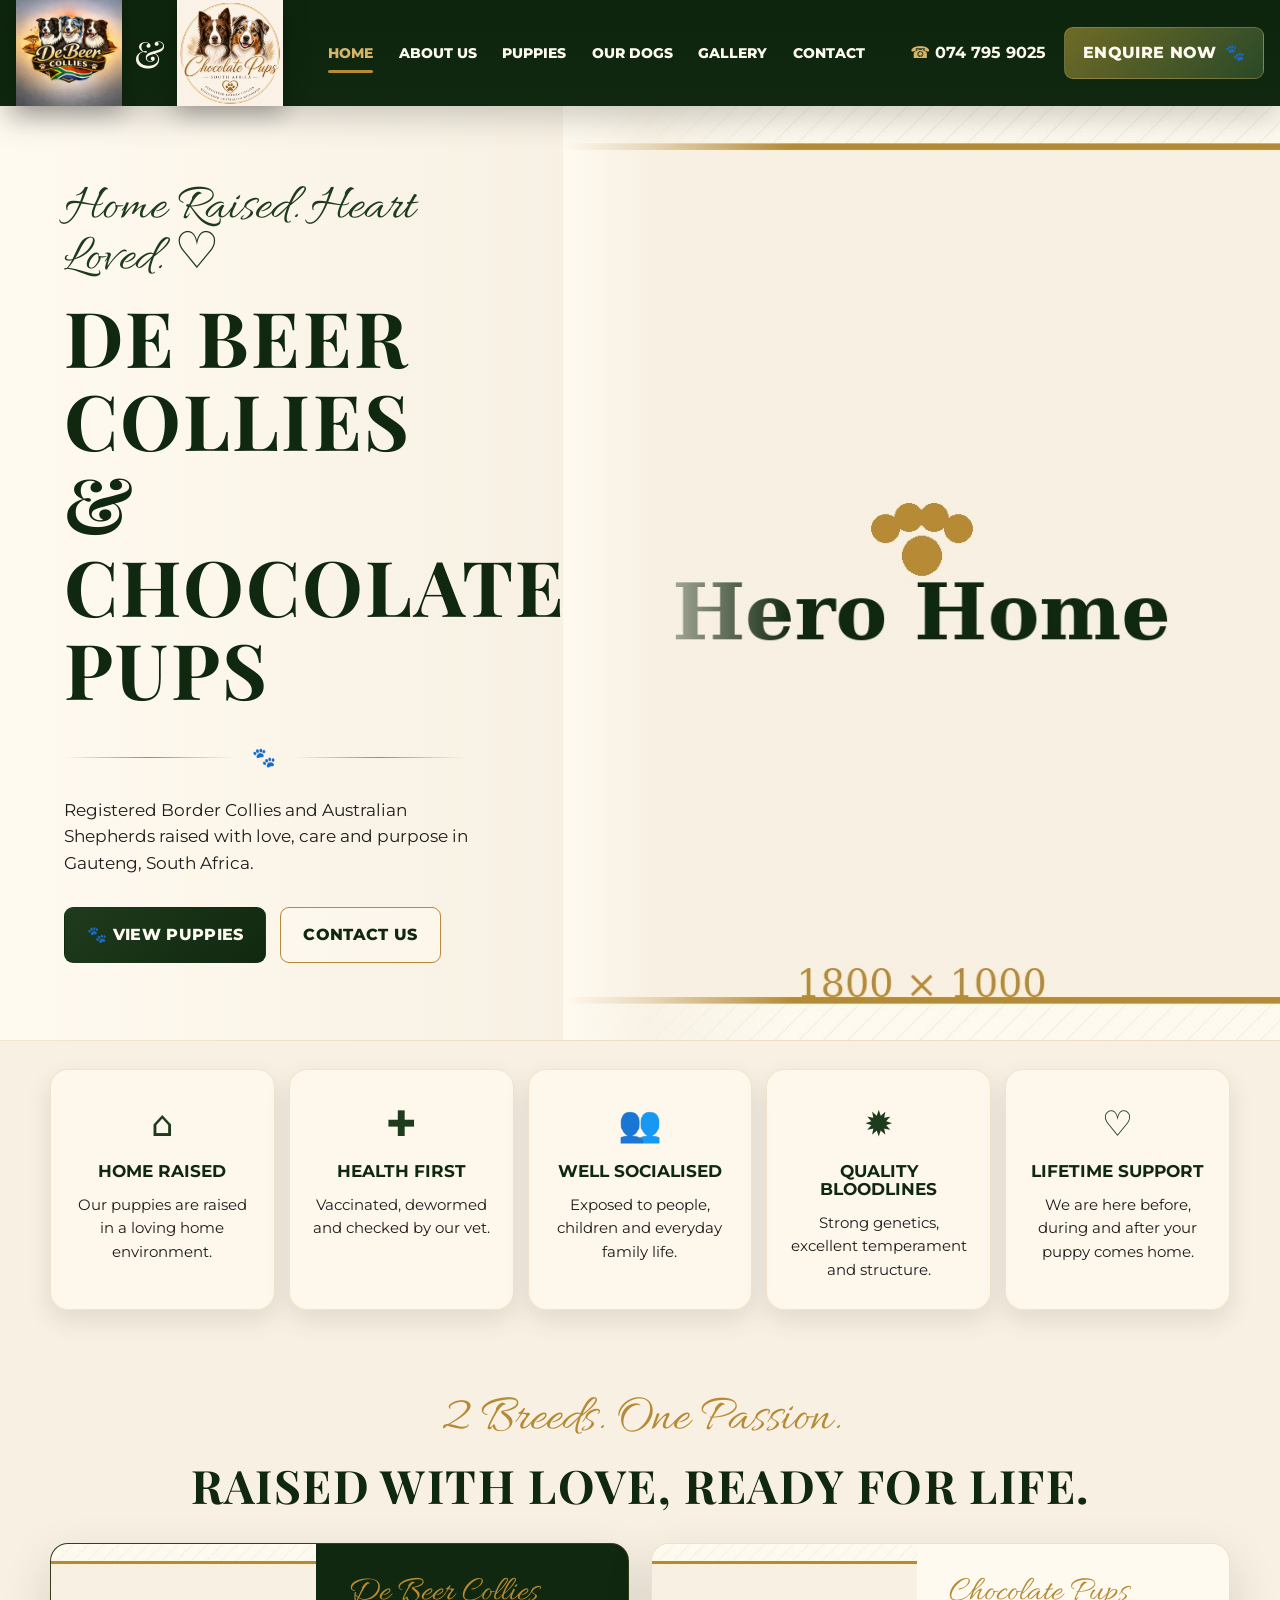
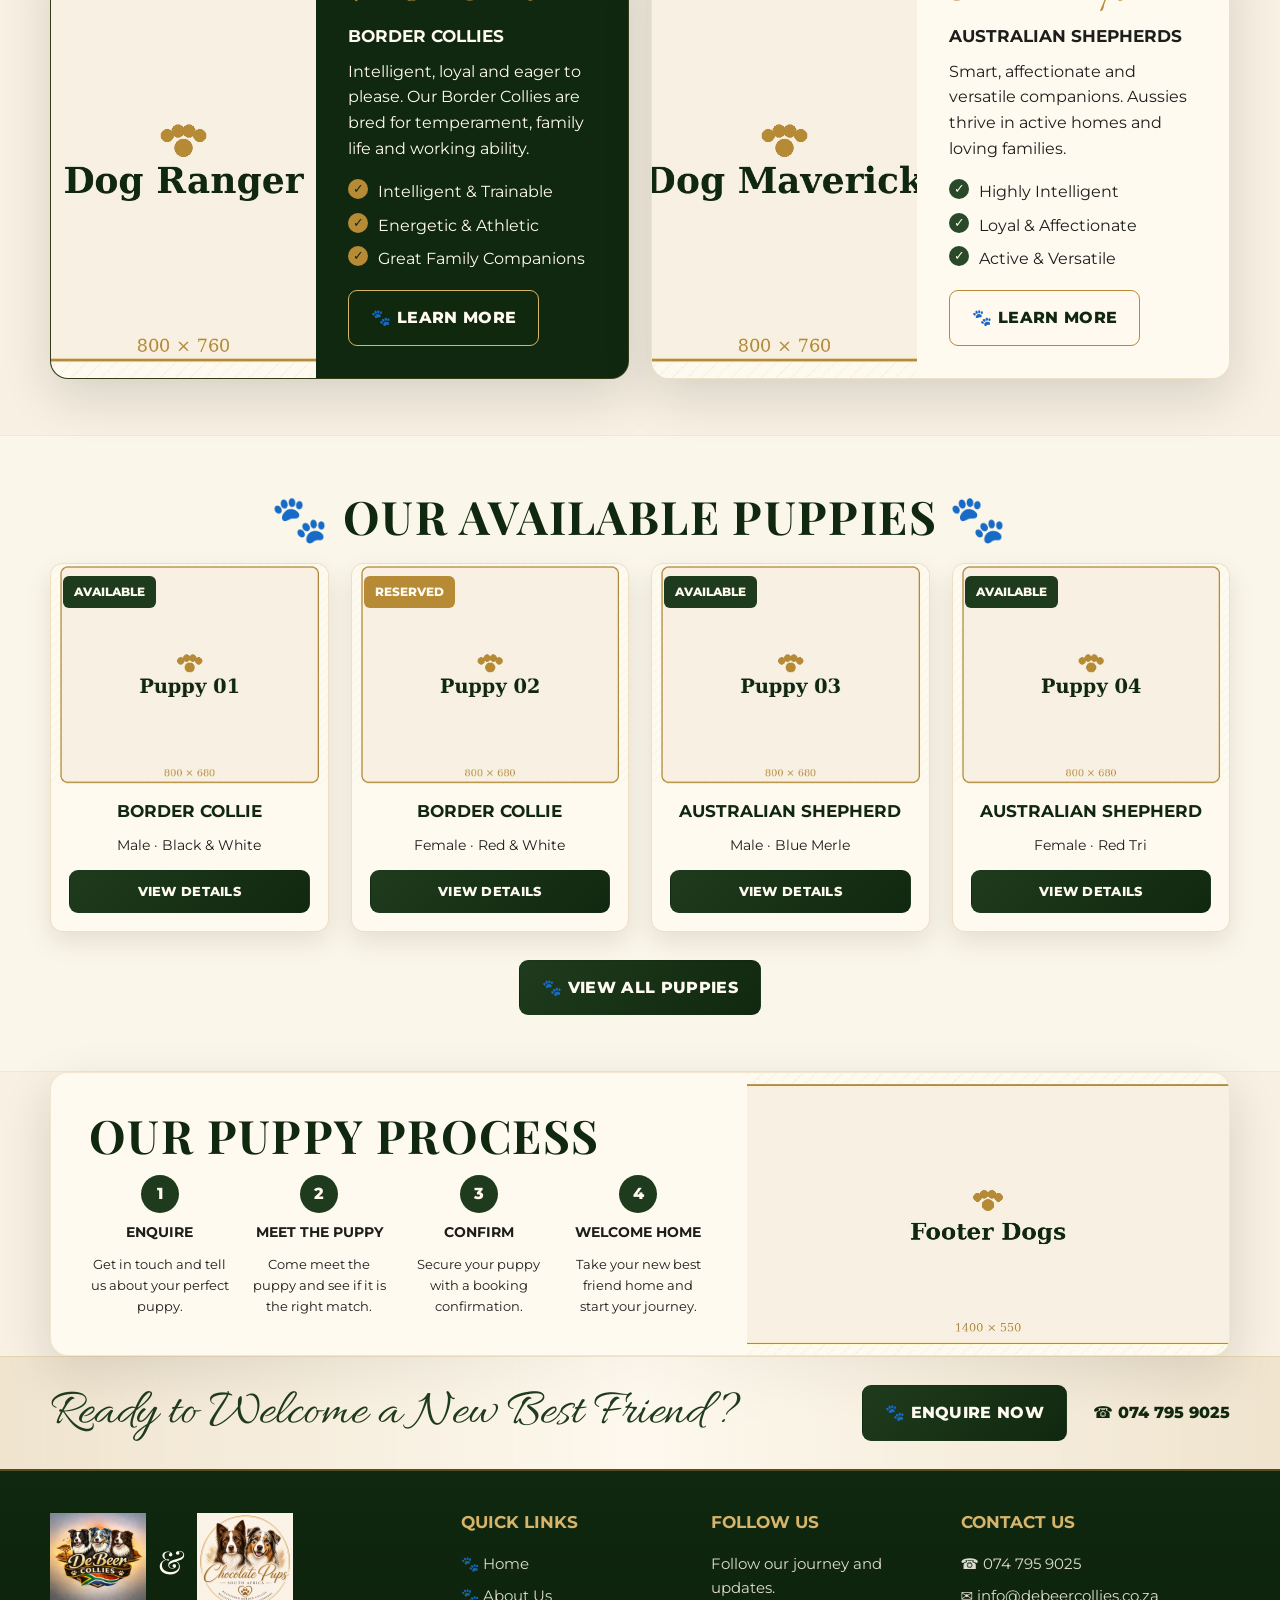
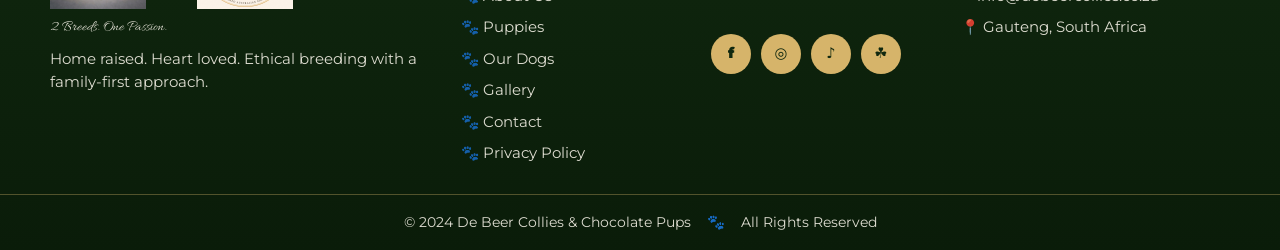
==== index.html @ 9cac2c24 "Initial De Beer Collies website" ====
<!doctype html>
<html lang="en">
<head>
  <meta charset="utf-8">
  <meta name="viewport" content="width=device-width, initial-scale=1">
  <title>De Beer Collies & Chocolate Pups South Africa</title>
  <meta name="description" content="Registered Border Collies and Australian Shepherds in Gauteng, South Africa.">
  <meta property="og:title" content="De Beer Collies & Chocolate Pups South Africa">
  <meta property="og:description" content="Registered Border Collies and Australian Shepherds in Gauteng, South Africa.">
  <meta property="og:type" content="website">
  <meta property="og:image" content="assets/images/big-dogs/hero-home.jpg">
  <link rel="preconnect" href="https://fonts.googleapis.com">
  <link rel="preconnect" href="https://fonts.gstatic.com" crossorigin>
  <link href="https://fonts.googleapis.com/css2?family=Allura&family=Montserrat:wght@400;500;600;700;800&family=Playfair+Display:wght@600;700;800&display=swap" rel="stylesheet">
  <link rel="stylesheet" href="styles.css">
</head>
<body>
<header class="site-header" data-header>
  <div class="header-inner">
    <a class="brand" href="index.html" aria-label="De Beer Collies and Chocolate Pups home">
      <span class="brand-logo-wrap"><img src="assets/images/logos-and-fancy/logo-debeer.png" alt="De Beer Collies logo"></span>
      <span class="brand-amp">&amp;</span>
      <span class="brand-logo-wrap"><img src="assets/images/logos-and-fancy/logo-chocolate-pups.png" alt="Chocolate Pups South Africa logo"></span>
    </a>

    <nav class="main-nav" aria-label="Main navigation"><a href="index.html" class="nav-link" data-page="index.html">Home</a><a href="about.html" class="nav-link" data-page="about.html">About Us</a><a href="puppies.html" class="nav-link" data-page="puppies.html">Puppies</a><a href="our-dogs.html" class="nav-link" data-page="our-dogs.html">Our Dogs</a><a href="gallery.html" class="nav-link" data-page="gallery.html">Gallery</a><a href="contact.html" class="nav-link" data-page="contact.html">Contact</a></nav>

    <div class="header-actions">
      <a class="header-phone" href="tel:0747959025" aria-label="Call 074 795 9025"><span>☎</span> 074 795 9025</a>
      <a class="btn btn-gold btn-small" href="contact.html">Enquire Now <span class="paw">🐾</span></a>
    </div>

    <button class="menu-toggle" type="button" aria-label="Open menu" aria-controls="mobileMenu" aria-expanded="false" data-menu-toggle>
      <span></span><span></span><span></span>
    </button>
  </div>
  <div class="mobile-menu" id="mobileMenu" data-mobile-menu>
    <div class="mobile-menu-card">
      <a href="index.html" class="mobile-nav-link">Home</a><a href="about.html" class="mobile-nav-link">About Us</a><a href="puppies.html" class="mobile-nav-link">Puppies</a><a href="our-dogs.html" class="mobile-nav-link">Our Dogs</a><a href="gallery.html" class="mobile-nav-link">Gallery</a><a href="contact.html" class="mobile-nav-link">Contact</a>
      <a class="btn btn-gold btn-full" href="contact.html">Enquire Now <span class="paw">🐾</span></a>
      <a class="mobile-phone" href="tel:0747959025">☎ 074 795 9025</a>
    </div>
  </div>
</header>
<main>

<section class="hero hero-home">
  <div class="hero-copy">
    <p class="script">Home Raised. Heart Loved. ♡</p>
    <h1>De Beer Collies &amp; Chocolate Pups</h1>
    <div class="decor-line"><span>🐾</span></div>
    <p>Registered Border Collies and Australian Shepherds raised with love, care and purpose in Gauteng, South Africa.</p>
    <div class="hero-buttons">
      <a class="btn btn-primary" href="puppies.html">🐾 View Puppies</a>
      <a class="btn btn-outline" href="contact.html">Contact Us</a>
    </div>
  </div>
  <div class="hero-image"><img src="assets/images/big-dogs/hero-home.jpg" alt="Placeholder for Border Collie and Australian Shepherd puppies"></div>
</section>
<div class="feature-grid container">
  <article class="feature-card"><span class="icon">⌂</span><h3>Home Raised</h3><p>Our puppies are raised in a loving home environment.</p></article>
  <article class="feature-card"><span class="icon">✚</span><h3>Health First</h3><p>Vaccinated, dewormed and checked by our vet.</p></article>
  <article class="feature-card"><span class="icon">👥</span><h3>Well Socialised</h3><p>Exposed to people, children and everyday family life.</p></article>
  <article class="feature-card"><span class="icon">✹</span><h3>Quality Bloodlines</h3><p>Strong genetics, excellent temperament and structure.</p></article>
  <article class="feature-card"><span class="icon">♡</span><h3>Lifetime Support</h3><p>We are here before, during and after your puppy comes home.</p></article>
</div>
<section class="container section two-breeds">
  <div class="section-heading">
    <p class="script">2 Breeds. One Passion.</p>
    <h2>Raised with love, ready for life.</h2>
  </div>
  <div class="breed-grid">
    <article class="breed-card breed-dark">
      <img src="assets/images/big-dogs/dog-ranger.jpg" alt="Border Collie placeholder">
      <div>
        <p class="script">De Beer Collies</p>
        <h3>Border Collies</h3>
        <p>Intelligent, loyal and eager to please. Our Border Collies are bred for temperament, family life and working ability.</p>
        <ul class="tick-list"><li>Intelligent &amp; Trainable</li><li>Energetic &amp; Athletic</li><li>Great Family Companions</li></ul>
        <a class="btn btn-outline-light" href="our-dogs.html">🐾 Learn More</a>
      </div>
    </article>
    <article class="breed-card">
      <img src="assets/images/big-dogs/dog-maverick.jpg" alt="Australian Shepherd placeholder">
      <div>
        <p class="script">Chocolate Pups</p>
        <h3>Australian Shepherds</h3>
        <p>Smart, affectionate and versatile companions. Aussies thrive in active homes and loving families.</p>
        <ul class="tick-list"><li>Highly Intelligent</li><li>Loyal &amp; Affectionate</li><li>Active &amp; Versatile</li></ul>
        <a class="btn btn-outline" href="our-dogs.html">🐾 Learn More</a>
      </div>
    </article>
  </div>
</section>
<section class="section soft-section">
  <div class="container">
    <div class="section-heading compact"><h2>🐾 Our Available Puppies 🐾</h2></div>
    <div class="puppy-card-grid preview-grid">
      <article class="puppy-card"><span class="status available">Available</span><img src="assets/images/border-collies/puppy-01.jpg" alt="Puppy 01 placeholder"><div><h3>Border Collie</h3><p>Male · Black &amp; White</p><a class="btn btn-primary btn-card" href="puppies.html">View Details</a></div></article>
      <article class="puppy-card"><span class="status reserved">Reserved</span><img src="assets/images/border-collies/puppy-02.jpg" alt="Puppy 02 placeholder"><div><h3>Border Collie</h3><p>Female · Red &amp; White</p><a class="btn btn-primary btn-card" href="puppies.html">View Details</a></div></article>
      <article class="puppy-card"><span class="status available">Available</span><img src="assets/images/australian-shepherds/puppy-03.jpg" alt="Puppy 03 placeholder"><div><h3>Australian Shepherd</h3><p>Male · Blue Merle</p><a class="btn btn-primary btn-card" href="puppies.html">View Details</a></div></article>
      <article class="puppy-card"><span class="status available">Available</span><img src="assets/images/australian-shepherds/puppy-04.jpg" alt="Puppy 04 placeholder"><div><h3>Australian Shepherd</h3><p>Female · Red Tri</p><a class="btn btn-primary btn-card" href="puppies.html">View Details</a></div></article>
    </div>
    <div class="center"><a class="btn btn-primary" href="puppies.html">🐾 View All Puppies</a></div>
  </div>
</section>
<section class="container section process-panel">
  <div class="process-content">
    <h2>Our Puppy Process</h2>
    <div class="process-steps">
      <div><span>1</span><h3>Enquire</h3><p>Get in touch and tell us about your perfect puppy.</p></div>
      <div><span>2</span><h3>Meet the Puppy</h3><p>Come meet the puppy and see if it is the right match.</p></div>
      <div><span>3</span><h3>Confirm</h3><p>Secure your puppy with a booking confirmation.</p></div>
      <div><span>4</span><h3>Welcome Home</h3><p>Take your new best friend home and start your journey.</p></div>
    </div>
  </div>
  <img src="assets/images/big-dogs/footer-dogs.jpg" alt="Footer dogs placeholder">
</section>
<section class="cta-band">
  <div class="container cta-inner">
    <p class="script">Ready to Welcome a New Best Friend?</p>
    <a class="btn btn-primary" href="contact.html">🐾 Enquire Now</a>
    <a class="cta-phone" href="tel:0747959025">☎ 074 795 9025</a>
  </div>
</section>

</main>
<footer class="site-footer">
  <div class="footer-top container">
    <div class="footer-brand">
      <div class="footer-logos">
        <img src="assets/images/logos-and-fancy/logo-debeer.png" alt="De Beer Collies logo">
        <span>&amp;</span>
        <img src="assets/images/logos-and-fancy/logo-chocolate-pups.png" alt="Chocolate Pups South Africa logo">
      </div>
      <p class="script footer-script">2 Breeds. One Passion.</p>
      <p>Home raised. Heart loved. Ethical breeding with a family-first approach.</p>
    </div>
    <div class="footer-col">
      <h3>Quick Links</h3>
      <a href="index.html">🐾 Home</a>
      <a href="about.html">🐾 About Us</a>
      <a href="puppies.html">🐾 Puppies</a>
      <a href="our-dogs.html">🐾 Our Dogs</a>
      <a href="gallery.html">🐾 Gallery</a>
      <a href="contact.html">🐾 Contact</a>
      <a href="privacy.html">🐾 Privacy Policy</a>
    </div>
    <div class="footer-col">
      <h3>Follow Us</h3>
      <p>Follow our journey and updates.</p>
      <div class="socials" aria-label="Social links placeholders">
        <a href="#" aria-label="Facebook">f</a>
        <a href="#" aria-label="Instagram">◎</a>
        <a href="#" aria-label="TikTok">♪</a>
        <a href="#" aria-label="WhatsApp">☘</a>
      </div>
    </div>
    <div class="footer-col contact-list">
      <h3>Contact Us</h3>
      <a href="tel:0747959025">☎ 074 795 9025</a>
      <a href="mailto:info@debeercollies.co.za">✉ info@debeercollies.co.za</a>
      <span>📍 Gauteng, South Africa</span>
    </div>
  </div>
  <div class="footer-bottom">
    <span>© 2024 De Beer Collies &amp; Chocolate Pups</span>
    <span class="footer-paw">🐾</span>
    <span>All Rights Reserved</span>
  </div>
</footer>
<div class="modal" id="puppyModal" aria-hidden="true" role="dialog" aria-label="Puppy details">
  <div class="modal-panel" role="document">
    <button class="modal-close" type="button" data-close-modal aria-label="Close modal">×</button>
    <div class="modal-content" data-puppy-modal-content></div>
  </div>
</div>
<div class="modal" id="pedigreeModal" aria-hidden="true" role="dialog" aria-label="Pedigree details">
  <div class="modal-panel" role="document">
    <button class="modal-close" type="button" data-close-modal aria-label="Close modal">×</button>
    <div class="modal-content" data-pedigree-modal-content></div>
  </div>
</div>
<div class="lightbox" id="galleryLightbox" aria-hidden="true" role="dialog" aria-label="Gallery image viewer">
  <button class="lightbox-close" type="button" data-lightbox-close aria-label="Close gallery">×</button>
  <button class="lightbox-nav lightbox-prev" type="button" data-lightbox-prev aria-label="Previous image">‹</button>
  <img src="assets/images/border-collies/gallery-01.jpg" alt="Gallery image" data-lightbox-image>
  <p data-lightbox-caption></p>
  <button class="lightbox-nav lightbox-next" type="button" data-lightbox-next aria-label="Next image">›</button>
</div>
<script src="script.js"></script>
</body>
</html>
---- styles.css ----
:root {
  --green-dark: #10280f;
  --green: #1f3b1d;
  --green-soft: #294928;
  --cream: #f7f0e3;
  --cream-light: #fffaf0;
  --cream-deep: #efe3cf;
  --gold: #b78a35;
  --gold-light: #d6b46a;
  --text: #1d1d1b;
  --muted: #6f6a5f;
  --white: #ffffff;
  --shadow: 0 18px 50px rgba(28, 23, 13, .14);
  --soft-shadow: 0 10px 26px rgba(28, 23, 13, .10);
  --radius: 18px;
  --max: 1180px;
}

* { box-sizing: border-box; }
html { scroll-behavior: smooth; }
body {
  margin: 0;
  font-family: 'Montserrat', system-ui, -apple-system, BlinkMacSystemFont, 'Segoe UI', sans-serif;
  color: var(--text);
  background: radial-gradient(circle at top left, rgba(214,180,106,.15), transparent 32rem), var(--cream);
  line-height: 1.6;
}
img { max-width: 100%; display: block; }
a { color: inherit; text-decoration: none; }
button, input, select, textarea { font: inherit; }
body.no-scroll { overflow: hidden; }
.container { width: min(var(--max), calc(100% - 40px)); margin: 0 auto; }
.narrow { max-width: 850px; }
.section { padding: 56px 0; }
.center { text-align: center; margin-top: 28px; }
.script { font-family: 'Allura', cursive; font-size: clamp(2rem, 4vw, 3.2rem); line-height: 1; color: var(--green); font-weight: 400; }
.eyebrow { text-transform: uppercase; color: var(--green); font-weight: 800; letter-spacing: .05em; }
h1, h2, h3 { margin: 0 0 14px; line-height: 1.08; }
h1, h2 { font-family: 'Playfair Display', serif; color: var(--green-dark); text-transform: uppercase; letter-spacing: .03em; }
h1 { font-size: clamp(3rem, 6vw, 5.7rem); }
h2 { font-size: clamp(2rem, 3.6vw, 3rem); }
h3 { font-size: 1.05rem; text-transform: uppercase; }
p { margin: 0 0 16px; }
.decor-line { display: flex; align-items: center; gap: 18px; color: var(--gold); margin: 18px 0 24px; }
.decor-line:before, .decor-line:after { content: ''; height: 1px; background: linear-gradient(90deg, transparent, var(--gold), transparent); flex: 1; max-width: 170px; }
.decor-line span { font-size: 1.2rem; }

/* Header */
.site-header { position: sticky; top: 0; z-index: 1000; background: linear-gradient(180deg, #0d250d 0%, var(--green-dark) 100%); color: var(--cream-light); box-shadow: 0 12px 30px rgba(0,0,0,.18); }
.header-inner { width: min(1320px, calc(100% - 32px)); margin: 0 auto; min-height: 106px; display: grid; grid-template-columns: auto 1fr auto; align-items: center; gap: 26px; }
.brand { display: flex; align-items: center; gap: 12px; min-width: 260px; }
.brand-logo-wrap { width: 106px; height: 106px; display: grid; place-items: center; }
.brand-logo-wrap img { width: 100%; height: 100%; object-fit: contain; filter: drop-shadow(0 8px 12px rgba(0,0,0,.28)); }
.brand-amp { font-family: 'Playfair Display', serif; font-size: 2.3rem; color: var(--cream-light); }
.main-nav { display: flex; justify-content: center; gap: clamp(16px, 2vw, 34px); }
.nav-link { position: relative; color: var(--cream-light); font-size: .86rem; font-weight: 800; text-transform: uppercase; padding: 14px 0; }
.nav-link:after { content: ''; position: absolute; left: 0; right: 0; bottom: 5px; margin: auto; width: 0; height: 3px; background: var(--gold); border-radius: 999px; transition: width .2s ease; }
.nav-link:hover:after, .nav-link.active:after { width: 100%; }
.nav-link.active { color: var(--gold-light); }
.header-actions { display: flex; align-items: center; gap: 18px; white-space: nowrap; }
.header-phone { color: var(--cream-light); font-weight: 700; }
.header-phone span { color: var(--gold-light); }
.btn { display: inline-flex; align-items: center; justify-content: center; gap: 8px; border-radius: 9px; padding: 14px 22px; border: 1px solid transparent; font-weight: 800; text-transform: uppercase; letter-spacing: .02em; cursor: pointer; transition: transform .2s ease, box-shadow .2s ease, background .2s ease; }
.btn:hover { transform: translateY(-1px); box-shadow: var(--soft-shadow); }
.btn-primary { background: linear-gradient(135deg, var(--green), var(--green-dark)); color: var(--cream-light); }
.btn-gold { background: linear-gradient(135deg, #6f6b26, var(--green-soft)); color: var(--cream-light); border-color: rgba(214,180,106,.35); }
.btn-outline { border-color: var(--gold); color: var(--green-dark); background: rgba(255,250,240,.55); }
.btn-outline-light { border-color: var(--gold-light); color: var(--cream-light); background: rgba(16,40,15,.1); }
.btn-small { padding: 12px 18px; }
.btn-card { padding: 10px 16px; font-size: .82rem; width: 100%; margin-top: 10px; }
.btn-full { width: 100%; }
.paw { line-height: 1; }
.menu-toggle { display: none; width: 46px; height: 42px; border: 1px solid rgba(214,180,106,.45); background: rgba(255,255,255,.04); border-radius: 9px; padding: 9px; }
.menu-toggle span { display: block; height: 2px; margin: 6px 0; background: var(--cream-light); }
.mobile-menu { display: none; border-top: 1px solid rgba(214,180,106,.25); padding: 0 16px 16px; }
.mobile-menu-card { background: rgba(255,250,240,.05); border: 1px solid rgba(214,180,106,.22); border-radius: 16px; padding: 14px; display: grid; gap: 8px; }
.mobile-nav-link, .mobile-phone { padding: 13px 12px; border-radius: 10px; color: var(--cream-light); font-weight: 800; text-transform: uppercase; }
.mobile-nav-link.active { background: rgba(214,180,106,.16); color: var(--gold-light); }

/* Hero */
.hero { display: grid; grid-template-columns: minmax(340px, 44%) 1fr; align-items: stretch; min-height: 560px; background: linear-gradient(90deg, var(--cream-light), var(--cream) 45%, rgba(247,240,227,.86)); overflow: hidden; border-bottom: 1px solid rgba(183,138,53,.18); }
.hero-copy { padding: clamp(42px, 6vw, 82px) clamp(22px, 5vw, 72px); display: flex; flex-direction: column; justify-content: center; position: relative; z-index: 1; }
.hero-copy p:not(.script) { max-width: 600px; font-size: 1.05rem; }
.hero-copy .script { margin-bottom: 10px; }
.hero-subtitle { color: var(--gold); font-size: clamp(1.3rem, 2vw, 1.8rem); }
.script-note { margin-top: 18px; }
.hero-buttons { display: flex; flex-wrap: wrap; gap: 14px; margin-top: 14px; }
.hero-image { min-height: 420px; position: relative; }
.hero-image:before { content: ''; position: absolute; inset: 0; background: linear-gradient(90deg, var(--cream-light) 0%, rgba(247,240,227,.76) 12%, rgba(247,240,227,0) 32%); z-index: 1; pointer-events: none; }
.hero-image img { height: 100%; width: 100%; object-fit: cover; }
.hero-inner { min-height: 500px; }
.hero-home h1 { max-width: 740px; }

/* Cards and common sections */
.feature-grid { display: grid; grid-template-columns: repeat(5, 1fr); gap: 14px; padding-top: 28px; padding-bottom: 28px; }
.feature-card { background: rgba(255,250,240,.72); border: 1px solid rgba(183,138,53,.18); border-radius: var(--radius); padding: 26px 20px; text-align: center; box-shadow: var(--soft-shadow); }
.feature-card .icon { display: grid; place-items: center; margin: 0 auto 12px; width: 54px; height: 54px; color: var(--green); font-size: 2.2rem; }
.feature-card h3 { color: var(--green-dark); }
.feature-card p { font-size: .92rem; margin-bottom: 0; }
.section-heading { text-align: center; margin-bottom: 32px; }
.section-heading.compact { margin-bottom: 22px; }
.section-heading .script { color: var(--gold); }
.soft-section { background: rgba(255,250,240,.48); border-top: 1px solid rgba(183,138,53,.15); border-bottom: 1px solid rgba(183,138,53,.15); }
.breed-grid { display: grid; grid-template-columns: 1fr 1fr; gap: 22px; }
.breed-card { display: grid; grid-template-columns: 46% 1fr; gap: 0; overflow: hidden; background: var(--cream-light); border: 1px solid rgba(183,138,53,.22); border-radius: var(--radius); box-shadow: var(--shadow); }
.breed-card img { width: 100%; height: 100%; min-height: 370px; object-fit: cover; }
.breed-card > div { padding: 32px; }
.breed-card .script { color: var(--gold); font-size: 2.2rem; }
.breed-dark { background: var(--green-dark); color: var(--cream-light); }
.breed-dark h3 { color: var(--cream-light); }
.breed-dark .tick-list li:before { background: var(--gold); color: var(--green-dark); }
.tick-list { list-style: none; padding: 0; margin: 18px 0; }
.tick-list li { position: relative; padding-left: 30px; margin: 8px 0; }
.tick-list li:before { content: '✓'; position: absolute; left: 0; top: 0; width: 20px; height: 20px; border-radius: 50%; background: var(--green-soft); color: var(--cream-light); font-size: .8rem; text-align: center; line-height: 20px; }
.puppy-card-grid, .dog-grid { display: grid; grid-template-columns: repeat(4, 1fr); gap: 22px; }
.puppy-card, .dog-card { position: relative; overflow: hidden; background: var(--cream-light); border: 1px solid rgba(183,138,53,.24); border-radius: 13px; box-shadow: var(--soft-shadow); }
.puppy-card img, .dog-card img { width: 100%; height: 220px; object-fit: cover; }
.puppy-card > div, .dog-info { padding: 18px; }
.puppy-card h3, .dog-card h3 { color: var(--green-dark); text-align: center; }
.puppy-card p { margin: 2px 0; text-align: center; font-size: .9rem; }
.status, .breed-badge { position: absolute; z-index: 2; left: 12px; top: 12px; padding: 6px 11px; border-radius: 6px; color: var(--cream-light); background: var(--green); font-size: .75rem; font-weight: 800; text-transform: uppercase; }
.status.reserved { background: var(--gold); }
.icon-list { list-style: none; margin: 14px 0; padding: 0; font-size: .88rem; }
.icon-list li { margin: 5px 0; }
.process-panel { display: grid; grid-template-columns: 1.3fr .9fr; gap: 0; background: var(--cream-light); border-radius: var(--radius); overflow: hidden; box-shadow: var(--shadow); border: 1px solid rgba(183,138,53,.18); padding: 0; }
.process-panel.no-image { grid-template-columns: 1.2fr .8fr; }
.process-content { padding: 38px; }
.process-steps { display: grid; grid-template-columns: repeat(4,1fr); gap: 18px; text-align: center; }
.process-steps span { display: grid; place-items: center; width: 38px; height: 38px; border-radius: 50%; background: var(--green); color: var(--cream-light); margin: 0 auto 12px; font-weight: 800; }
.process-steps h3 { font-size: .9rem; }
.process-steps p { font-size: .82rem; margin: 0; }
.process-panel img { height: 100%; width: 100%; object-fit: cover; }
.cta-band { background: linear-gradient(90deg, rgba(183,138,53,.12), rgba(255,250,240,.84), rgba(183,138,53,.12)); padding: 28px 0; border-top: 1px solid rgba(183,138,53,.18); }
.cta-inner { display: grid; grid-template-columns: 1fr auto auto; align-items: center; gap: 26px; }
.cta-inner .script { margin: 0; }
.cta-phone { font-weight: 800; color: var(--green-dark); }
.benefit-strip { background: rgba(255,250,240,.55); padding: 24px 0; border-top: 1px solid rgba(183,138,53,.16); }
.strip-grid { display: grid; grid-template-columns: repeat(4,1fr); gap: 18px; }
.strip-grid.five { grid-template-columns: repeat(5,1fr); }
.strip-grid div { text-align: center; padding: 16px; border-right: 1px solid rgba(183,138,53,.24); }
.strip-grid div:last-child { border-right: none; }
.strip-grid span { font-size: 2.2rem; color: var(--green); }
.strip-grid h3 { color: var(--green-dark); margin-top: 8px; }
.strip-grid p { font-size: .88rem; margin-bottom: 0; }

/* About */
.about-story-grid { display: grid; grid-template-columns: .82fr 1.18fr; gap: 54px; align-items: center; }
.story-photo { position: relative; border-radius: var(--radius); overflow: hidden; box-shadow: var(--shadow); }
.story-photo img { width: 100%; height: 520px; object-fit: cover; }
.story-photo blockquote { position: absolute; top: 30px; right: 30px; width: 240px; margin: 0; background: rgba(16,40,15,.92); color: var(--cream-light); border-radius: 14px; padding: 28px; font-size: 1.18rem; font-weight: 700; }
.story-photo blockquote span { display: block; font-size: 2rem; color: var(--gold-light); margin-top: 16px; }
.promise-grid { display: grid; grid-template-columns: 1.2fr .8fr; gap: 22px; }
.standards-card, .promise-card, .checklist-card { background: var(--cream-light); border: 1px solid rgba(183,138,53,.22); border-radius: var(--radius); box-shadow: var(--soft-shadow); padding: 32px; }
.standards-card { display: grid; grid-template-columns: 1fr 1fr; gap: 28px; background: var(--green-dark); color: var(--cream-light); overflow: hidden; }
.standards-card h2 { color: var(--cream-light); }
.standards-card img { border-radius: 14px; height: 100%; object-fit: cover; }
.promise-card { text-align: center; }
.promise-card .script { color: var(--green); }
.big-paw { color: var(--gold); font-size: 2rem; }
.stats-bar { display: grid; grid-template-columns: repeat(4,1fr); background: var(--green-dark); color: var(--cream-light); border-radius: var(--radius); padding: 28px 24px; margin-top: 10px; box-shadow: var(--shadow); }
.stats-bar div { padding: 0 24px; border-right: 1px solid rgba(255,250,240,.24); }
.stats-bar div:last-child { border-right: none; }
.stats-bar strong { display: block; font-size: clamp(2rem, 3vw, 3rem); line-height: 1; color: var(--cream-light); }
.stats-bar span { text-transform: uppercase; font-weight: 800; }
.stats-bar p { font-size: .84rem; margin-bottom: 0; }

/* Filters / puppies */
.filter-bar { display: grid; grid-template-columns: repeat(4, 1fr) auto auto; gap: 14px; align-items: end; margin-bottom: 26px; }
.filter-bar label { display: grid; gap: 6px; font-size: .75rem; font-weight: 800; text-transform: uppercase; color: var(--muted); }
select, input, textarea { width: 100%; border: 1px solid rgba(111,106,95,.28); background: rgba(255,250,240,.72); border-radius: 9px; padding: 13px 14px; color: var(--text); outline: none; }
select:focus, input:focus, textarea:focus { border-color: var(--gold); box-shadow: 0 0 0 3px rgba(183,138,53,.16); }
.empty-state { text-align: center; padding: 28px; background: var(--cream-light); border-radius: var(--radius); border: 1px solid rgba(183,138,53,.2); }

/* Our dogs */
.dog-card img { height: 260px; }
.dog-info h3 { display: flex; justify-content: space-between; align-items: baseline; text-align: left; text-transform: none; }
.dog-info .script { font-size: 2.5rem; color: var(--green); }
.dog-info b { color: var(--gold); }
.promise-dogs-grid { display: grid; grid-template-columns: .9fr 1fr .9fr; gap: 22px; align-items: stretch; }
.promise-dogs-grid > img { height: 100%; min-height: 310px; object-fit: cover; border-radius: var(--radius); box-shadow: var(--shadow); }
.checklist-card h3 { background: var(--green); color: var(--cream-light); border-radius: 9px; padding: 12px; text-align: center; }

/* Gallery */
.gallery-hero { background: var(--cream-light); border-bottom: 1px solid rgba(183,138,53,.18); padding: 62px 0 32px; position: relative; overflow: hidden; }
.gallery-heading { text-align: center; position: relative; }
.paw-above { color: var(--green); font-size: 2rem; }
.gallery-heading h1 span { color: var(--gold); }
.gallery-heading p { font-size: 1.18rem; margin-bottom: 6px; }
.gallery-heading .script { color: var(--green); }
.decor-leaves { position: absolute; width: 180px; height: 180px; opacity: .35; top: 20px; background: radial-gradient(ellipse at center, rgba(31,59,29,.3), transparent 58%); border-radius: 50%; }
.decor-leaves.left { left: 0; }
.decor-leaves.right { right: 0; }
.gallery-filters { display: flex; flex-wrap: wrap; gap: 16px; margin-bottom: 22px; align-items: center; }
.gallery-filters button { border: 1px solid rgba(183,138,53,.28); background: rgba(255,250,240,.65); color: var(--green-dark); border-radius: 999px; padding: 12px 28px; text-transform: uppercase; font-weight: 800; cursor: pointer; }
.gallery-filters button.active, .gallery-filters button:hover { background: var(--green-dark); color: var(--cream-light); }
.gallery-grid { display: grid; grid-template-columns: repeat(5, 1fr); gap: 8px; }
.gallery-item { position: relative; border: 0; padding: 0; overflow: hidden; border-radius: 8px; cursor: pointer; background: var(--cream-deep); min-height: 210px; }
.gallery-item img { width: 100%; height: 100%; object-fit: cover; aspect-ratio: 1.18/1; transition: transform .25s ease; }
.gallery-item span { position: absolute; inset: auto 0 0; padding: 22px 10px 10px; color: var(--cream-light); font-weight: 800; background: linear-gradient(transparent, rgba(0,0,0,.64)); opacity: 0; transition: opacity .2s ease; }
.gallery-item:hover img { transform: scale(1.04); }
.gallery-item:hover span { opacity: 1; }
.gallery-bottom-strip { background: var(--green-dark); color: var(--cream-light); padding: 28px 0; }
.gallery-bottom-strip h3, .gallery-bottom-strip .script { color: var(--gold-light); }
.gallery-bottom-strip .strip-grid div { border-color: rgba(214,180,106,.38); }

/* Contact */
.contact-hero { position: relative; min-height: 430px; background: var(--cream-light); display: grid; grid-template-columns: .8fr 1.2fr .8fr; align-items: center; overflow: hidden; border-bottom: 1px solid rgba(183,138,53,.18); }
.contact-title { text-align: center; z-index: 1; padding: 45px 20px; }
.contact-title .script { color: var(--green); margin: 0; }
.contact-dog { height: 100%; }
.contact-dog img { width: 100%; height: 100%; object-fit: cover; }
.contact-dog.left img { mask-image: linear-gradient(90deg, #000 0%, #000 72%, transparent 100%); }
.contact-dog.right img { mask-image: linear-gradient(270deg, #000 0%, #000 72%, transparent 100%); }
.contact-intro { text-align: center; padding-bottom: 18px; }
.contact-grid { display: grid; grid-template-columns: .82fr 1.35fr .82fr; gap: 18px; padding-bottom: 48px; }
.contact-card { background: rgba(255,250,240,.78); border: 1px solid rgba(183,138,53,.24); border-radius: 10px; padding: 28px; box-shadow: var(--soft-shadow); }
.contact-card h2 { text-align: center; font-size: 1.75rem; }
.contact-row { display: grid; grid-template-columns: 52px 1fr; gap: 14px; margin: 22px 0; }
.contact-row > span { width: 52px; height: 52px; border-radius: 50%; display: grid; place-items: center; background: var(--green); color: var(--cream-light); font-size: 1.8rem; }
.contact-row h3 { margin-bottom: 2px; }
.contact-row p { margin-bottom: 2px; }
.form-card form { display: grid; gap: 12px; }
.form-card label { display: grid; gap: 6px; color: var(--muted); font-weight: 700; font-size: .88rem; }
.form-message { display: none; border-radius: 9px; padding: 12px; font-weight: 700; }
.form-message.error { display: block; background: #fff3f0; color: #7d1d14; border: 1px solid #efb1a9; }
.form-message.success { display: block; background: #eef8ef; color: var(--green); border: 1px solid #b8d9bb; }
.btn-submit { margin: 8px auto 0; min-width: 260px; }
.required-note { text-align: center; font-size: .85rem; margin-bottom: 0; }
.care-card { text-align: center; }
.care-card .script { display: block; font-size: 2.1rem; }
.big-icon { width: 76px; height: 76px; display: grid; place-items: center; border-radius: 50%; margin: 22px auto; color: var(--cream-light); background: var(--green); font-size: 2.4rem; }
.visit-band { background: var(--green-dark); color: var(--cream-light); }
.visit-inner { display: grid; grid-template-columns: .9fr 1.1fr auto; gap: 30px; align-items: center; padding: 34px 0; }
.visit-inner img { height: 240px; width: 100%; object-fit: cover; border-radius: 14px; }
.visit-inner h2 { color: var(--cream-light); }
.visit-inner .script { color: var(--gold-light); display: block; text-transform: none; }
.visit-badge { border: 2px solid var(--gold); border-radius: 50%; width: 180px; height: 180px; display: grid; place-items: center; text-align: center; color: var(--gold-light); font-family: 'Playfair Display', serif; text-transform: uppercase; }

/* Privacy */
.page-title-section { padding: 72px 0 34px; text-align: center; background: var(--cream-light); border-bottom: 1px solid rgba(183,138,53,.18); }
.policy-content { background: rgba(255,250,240,.6); border: 1px solid rgba(183,138,53,.18); border-radius: var(--radius); margin-top: 44px; margin-bottom: 56px; padding: 38px; }
.policy-content h2 { font-size: 1.55rem; margin-top: 26px; }
.policy-content h2:first-child { margin-top: 0; }
.policy-content a { color: var(--green); font-weight: 800; }

/* Modals and lightbox */
.modal, .lightbox { position: fixed; inset: 0; display: none; z-index: 3000; background: rgba(4,14,4,.72); padding: 24px; }
.modal.open, .lightbox.open { display: grid; place-items: center; }
.modal-panel { background: var(--cream-light); color: var(--text); border-radius: var(--radius); max-width: 620px; width: min(100%, 620px); padding: 30px; position: relative; box-shadow: var(--shadow); border: 1px solid var(--gold); }
.modal-close, .lightbox-close { position: absolute; top: 14px; right: 16px; border: 0; background: var(--green-dark); color: var(--cream-light); width: 42px; height: 42px; border-radius: 50%; cursor: pointer; font-size: 1.8rem; line-height: 1; }
.modal-content h2 { margin-right: 30px; }
.modal-content .detail-grid { display: grid; grid-template-columns: 1fr 1fr; gap: 8px 18px; margin: 18px 0; }
.lightbox { place-items: center; }
.lightbox img { max-width: min(94vw, 1100px); max-height: 78vh; border-radius: 12px; box-shadow: var(--shadow); border: 2px solid var(--gold); object-fit: contain; }
.lightbox p { color: var(--cream-light); text-align: center; margin: 14px 0 0; font-weight: 800; }
.lightbox-nav { position: absolute; top: 50%; transform: translateY(-50%); border: 1px solid rgba(214,180,106,.5); background: rgba(16,40,15,.9); color: var(--cream-light); width: 52px; height: 70px; border-radius: 10px; font-size: 3rem; cursor: pointer; }
.lightbox-prev { left: 22px; }
.lightbox-next { right: 22px; }

/* Footer */
.site-footer { background: linear-gradient(180deg, var(--green-dark), #0a1c09); color: var(--cream-light); border-top: 2px solid rgba(183,138,53,.45); }
.footer-top { display: grid; grid-template-columns: 1.4fr .8fr .8fr 1fr; gap: 34px; padding: 42px 0 28px; }
.footer-logos { display: flex; align-items: center; gap: 12px; }
.footer-logos img { width: 96px; height: 96px; object-fit: contain; }
.footer-logos span { font-family: 'Playfair Display', serif; font-size: 2rem; color: var(--cream-light); }
.footer-script { color: var(--gold-light); font-size: 2.1rem; margin: 12px 0; }
.footer-col { display: grid; align-content: start; gap: 8px; }
.footer-col h3 { color: var(--gold-light); }
.footer-col a, .footer-col span, .footer-col p, .footer-brand p { color: rgba(255,250,240,.86); font-size: .92rem; }
.socials { display: flex; gap: 10px; margin-top: 10px; }
.socials a { width: 40px; height: 40px; border-radius: 50%; display: grid; place-items: center; background: var(--gold-light); color: var(--green-dark); font-weight: 900; }
.footer-bottom { border-top: 1px solid rgba(214,180,106,.35); display: flex; justify-content: center; gap: 16px; align-items: center; padding: 16px; color: rgba(255,250,240,.86); font-size: .9rem; text-align: center; }
.footer-paw { color: var(--gold-light); }

@media (max-width: 1120px) {
  .header-inner { grid-template-columns: auto auto; justify-content: space-between; min-height: 86px; }
  .brand-logo-wrap { width: 82px; height: 82px; }
  .main-nav, .header-actions { display: none; }
  .menu-toggle { display: block; }
  .mobile-menu.is-open { display: block; }
  .feature-grid { grid-template-columns: repeat(3, 1fr); }
  .puppy-card-grid, .dog-grid { grid-template-columns: repeat(2, 1fr); }
  .gallery-grid { grid-template-columns: repeat(3, 1fr); }
  .contact-grid, .promise-dogs-grid { grid-template-columns: 1fr; }
  .visit-inner { grid-template-columns: 1fr; text-align: center; }
  .visit-badge { margin: auto; }
}

@media (max-width: 820px) {
  .container { width: min(100% - 28px, var(--max)); }
  h1 { font-size: clamp(2.7rem, 12vw, 4.2rem); }
  .brand { min-width: auto; gap: 6px; }
  .brand-logo-wrap { width: 68px; height: 68px; }
  .brand-amp { font-size: 1.5rem; }
  .hero, .hero-inner { grid-template-columns: 1fr; min-height: auto; }
  .hero-copy { padding: 42px 22px; }
  .hero-image { min-height: 300px; order: -1; }
  .hero-image:before { background: linear-gradient(0deg, var(--cream-light) 0%, rgba(247,240,227,.55) 16%, rgba(247,240,227,0) 45%); }
  .feature-grid, .philosophy-grid, .strip-grid, .strip-grid.five, .stats-bar { grid-template-columns: 1fr; }
  .feature-grid { padding-top: 18px; }
  .breed-grid, .about-story-grid, .promise-grid, .standards-card, .process-panel, .process-panel.no-image, .cta-inner, .footer-top { grid-template-columns: 1fr; }
  .breed-card { grid-template-columns: 1fr; }
  .breed-card img { min-height: 260px; }
  .process-steps { grid-template-columns: 1fr 1fr; }
  .filter-bar { grid-template-columns: 1fr; }
  .contact-hero { grid-template-columns: 1fr; }
  .contact-dog { height: 220px; }
  .contact-dog.left img, .contact-dog.right img { mask-image: none; }
  .contact-dog.right { display: none; }
  .story-photo blockquote { position: static; width: auto; border-radius: 0; }
  .story-photo img { height: 330px; }
  .gallery-grid { grid-template-columns: repeat(2, 1fr); }
  .gallery-filters button { flex: 1 1 auto; padding-inline: 18px; }
  .footer-top { text-align: center; }
  .footer-logos, .socials { justify-content: center; }
  .footer-bottom { flex-wrap: wrap; }
  .stats-bar div, .strip-grid div { border-right: none; border-bottom: 1px solid rgba(183,138,53,.24); }
  .stats-bar div:last-child, .strip-grid div:last-child { border-bottom: none; }
}

@media (max-width: 560px) {
  .section { padding: 38px 0; }
  .puppy-card-grid, .dog-grid, .gallery-grid { grid-template-columns: 1fr; }
  .process-steps { grid-template-columns: 1fr; }
  .modal-content .detail-grid { grid-template-columns: 1fr; }
  .lightbox-nav { width: 42px; height: 56px; font-size: 2.3rem; }
  .lightbox-prev { left: 10px; }
  .lightbox-next { right: 10px; }
  .btn { width: 100%; }
  .hero-buttons { width: 100%; }
}
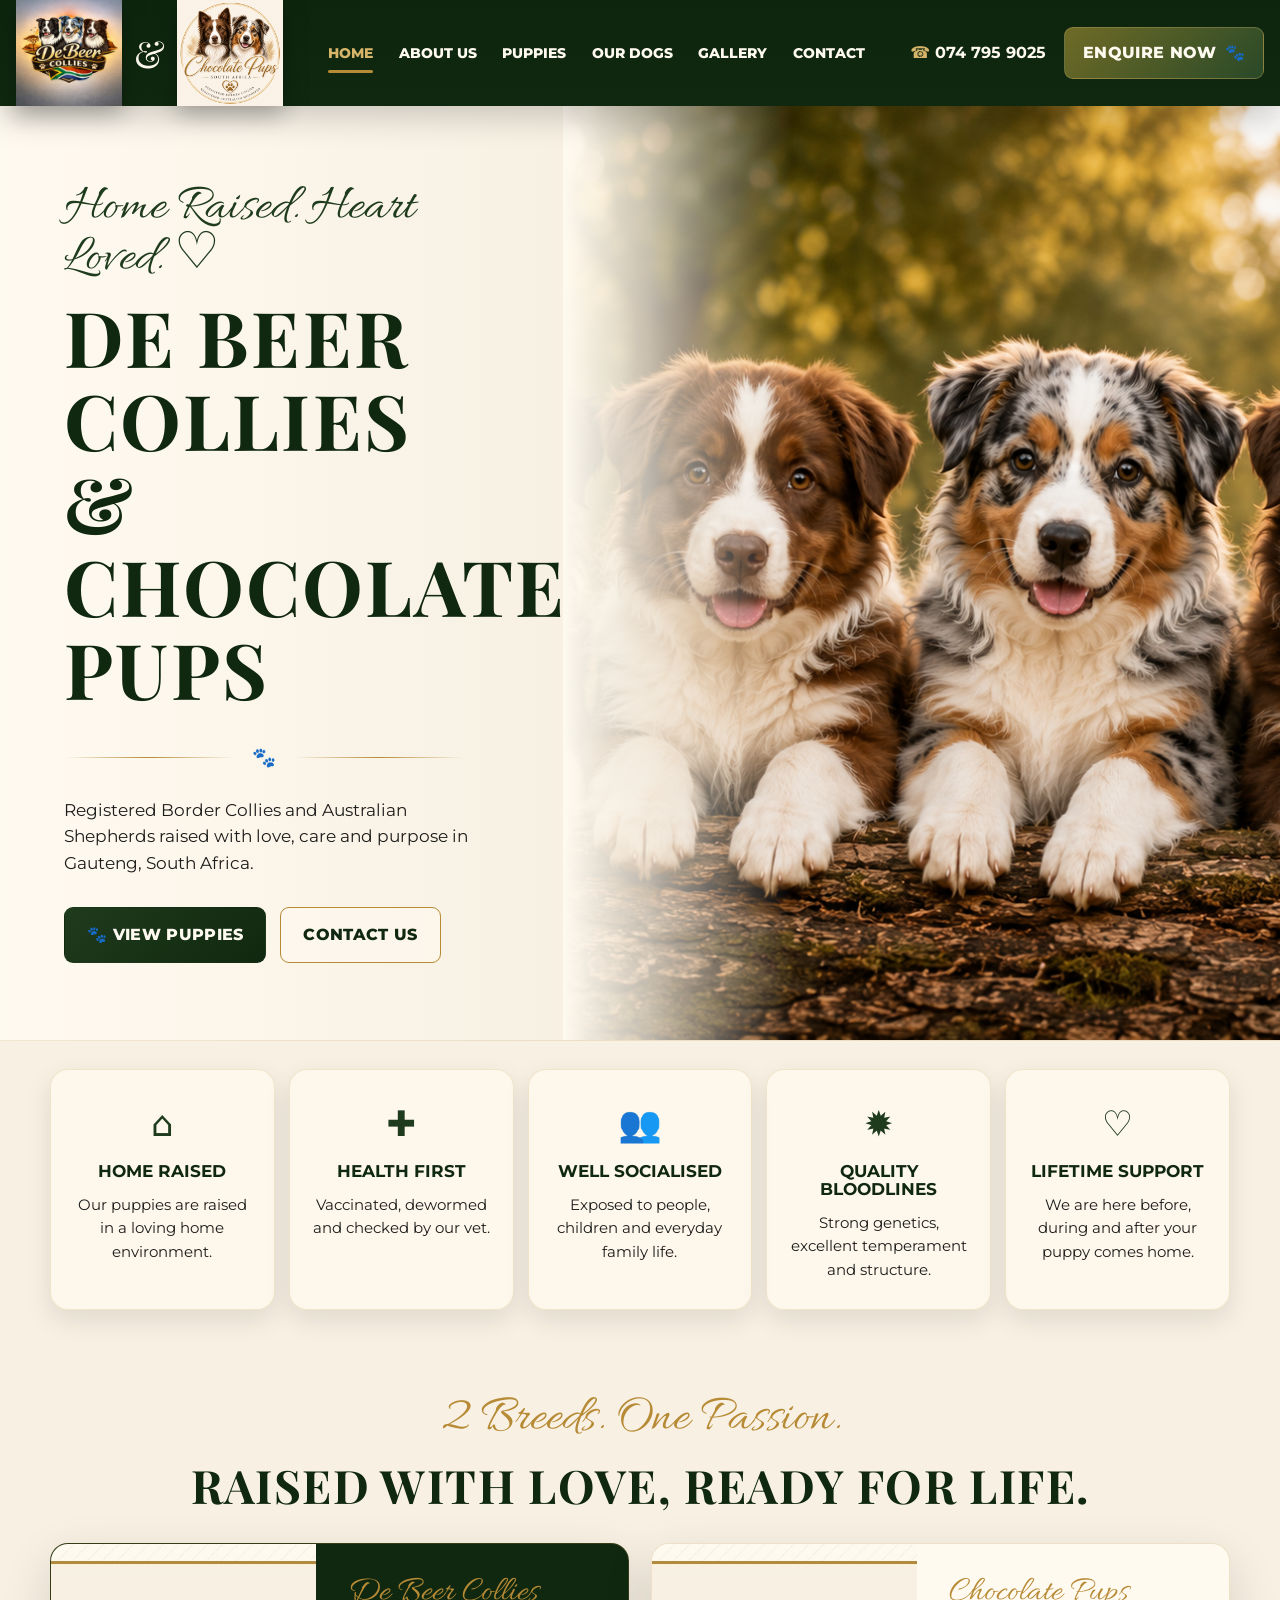
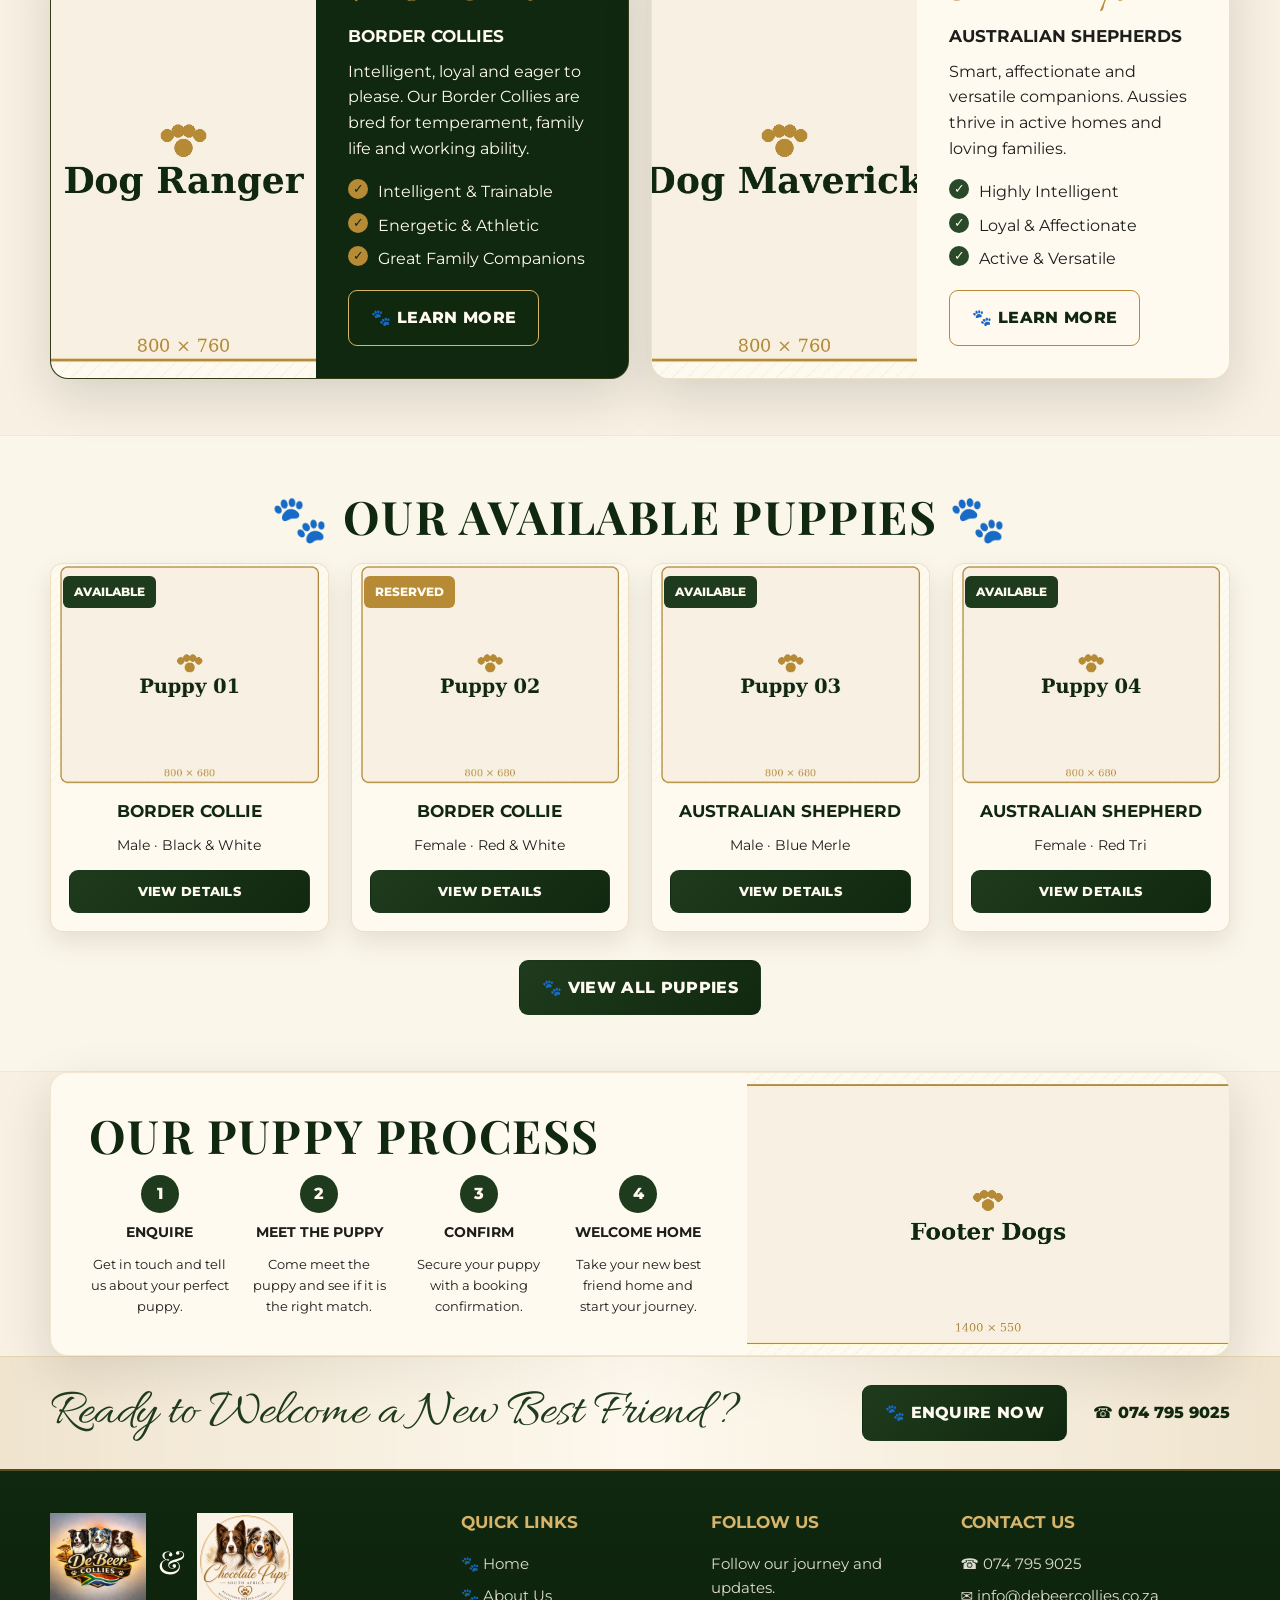
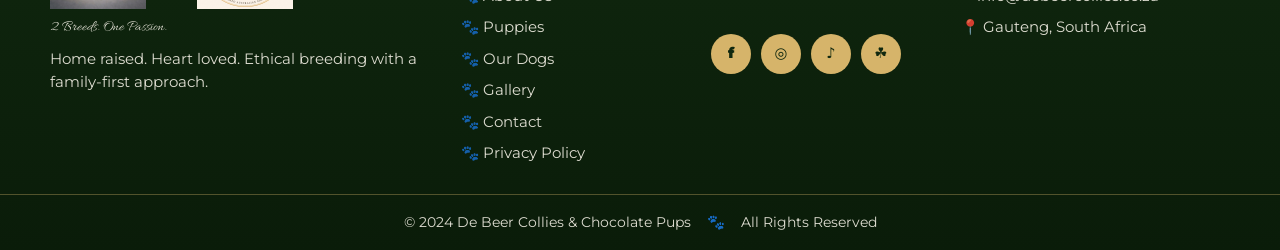
==== commit 78d36ce3: "Update website images and other things" ====
--- a/index.html
+++ b/index.html
@@ -3,6 +3,8 @@
 <head>
   <meta charset="utf-8">
   <meta name="viewport" content="width=device-width, initial-scale=1">
+  <link rel="icon" type="image/png" href="assets/images/logos-and-fancy/favicon.png">
+  <link rel="apple-touch-icon" href="assets/images/logos-and-fancy/favicon.png">
   <title>De Beer Collies & Chocolate Pups South Africa</title>
   <meta name="description" content="Registered Border Collies and Australian Shepherds in Gauteng, South Africa.">
   <meta property="og:title" content="De Beer Collies & Chocolate Pups South Africa">
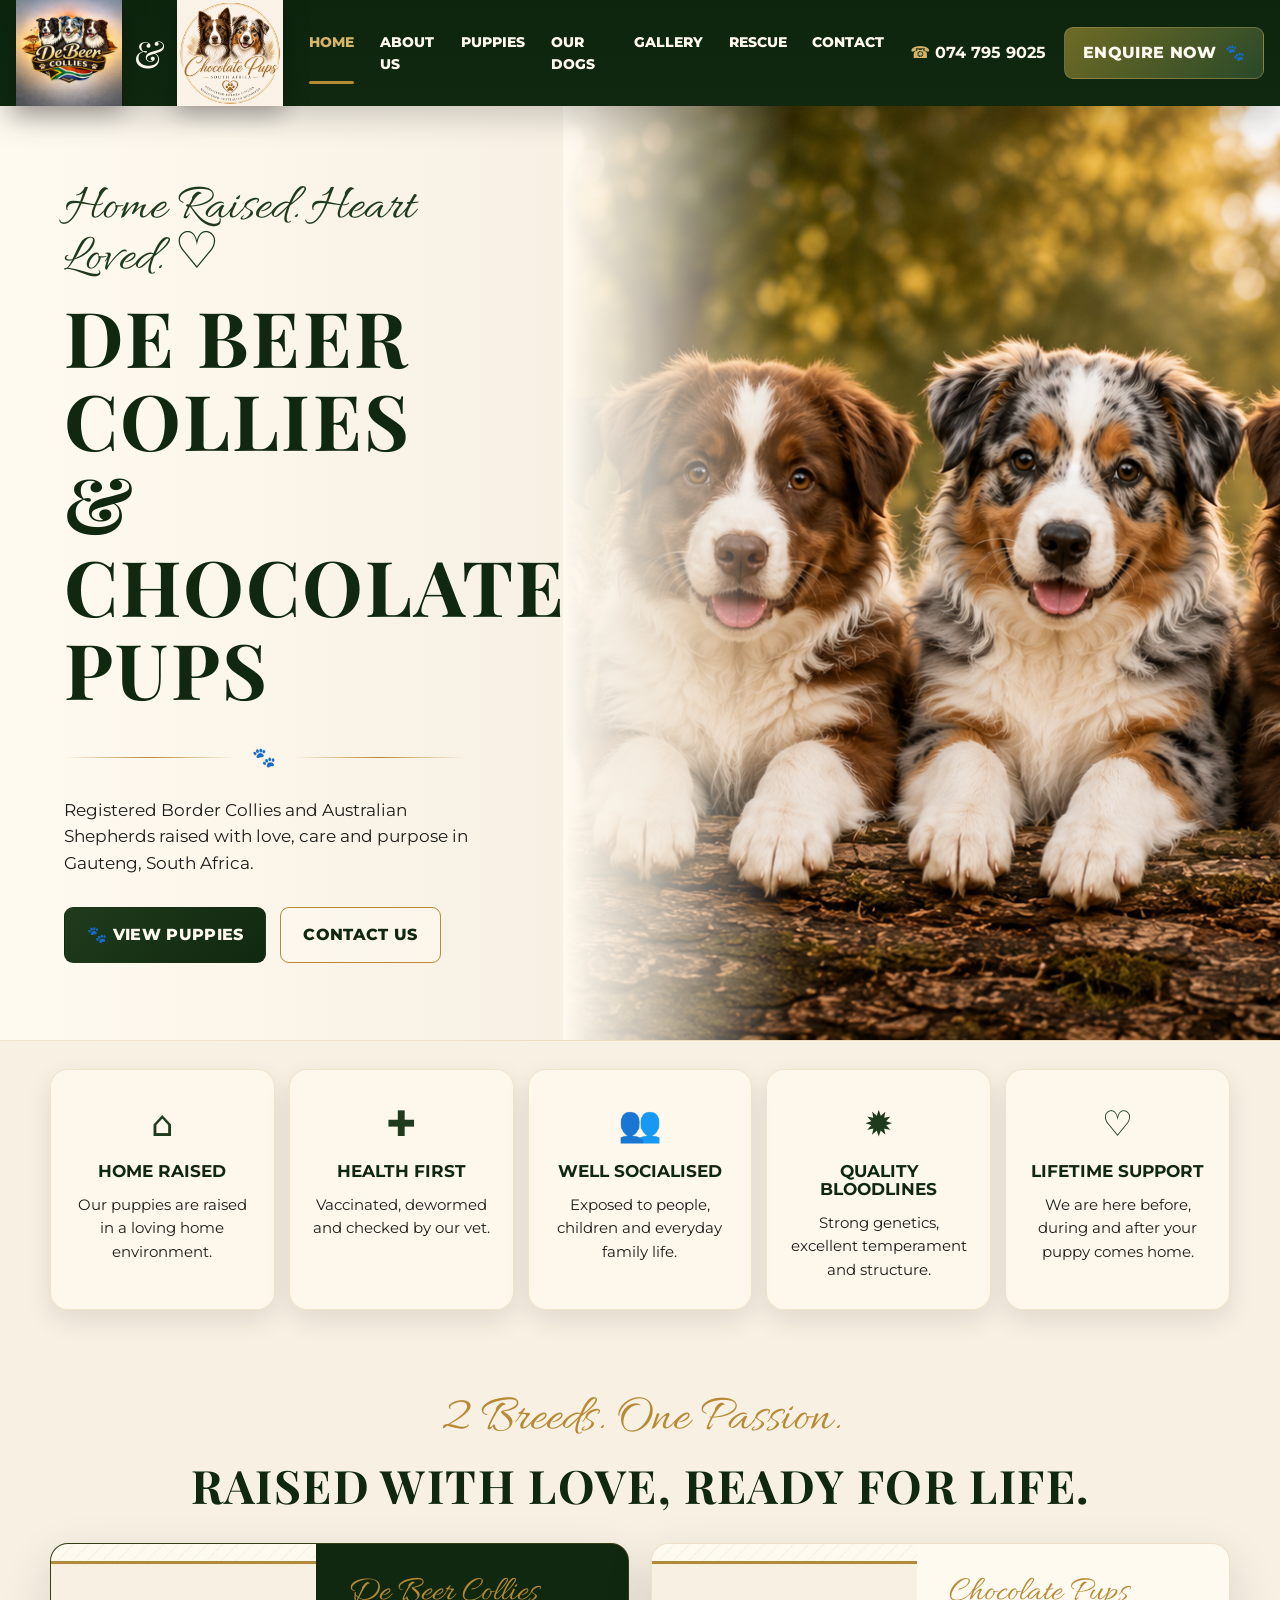
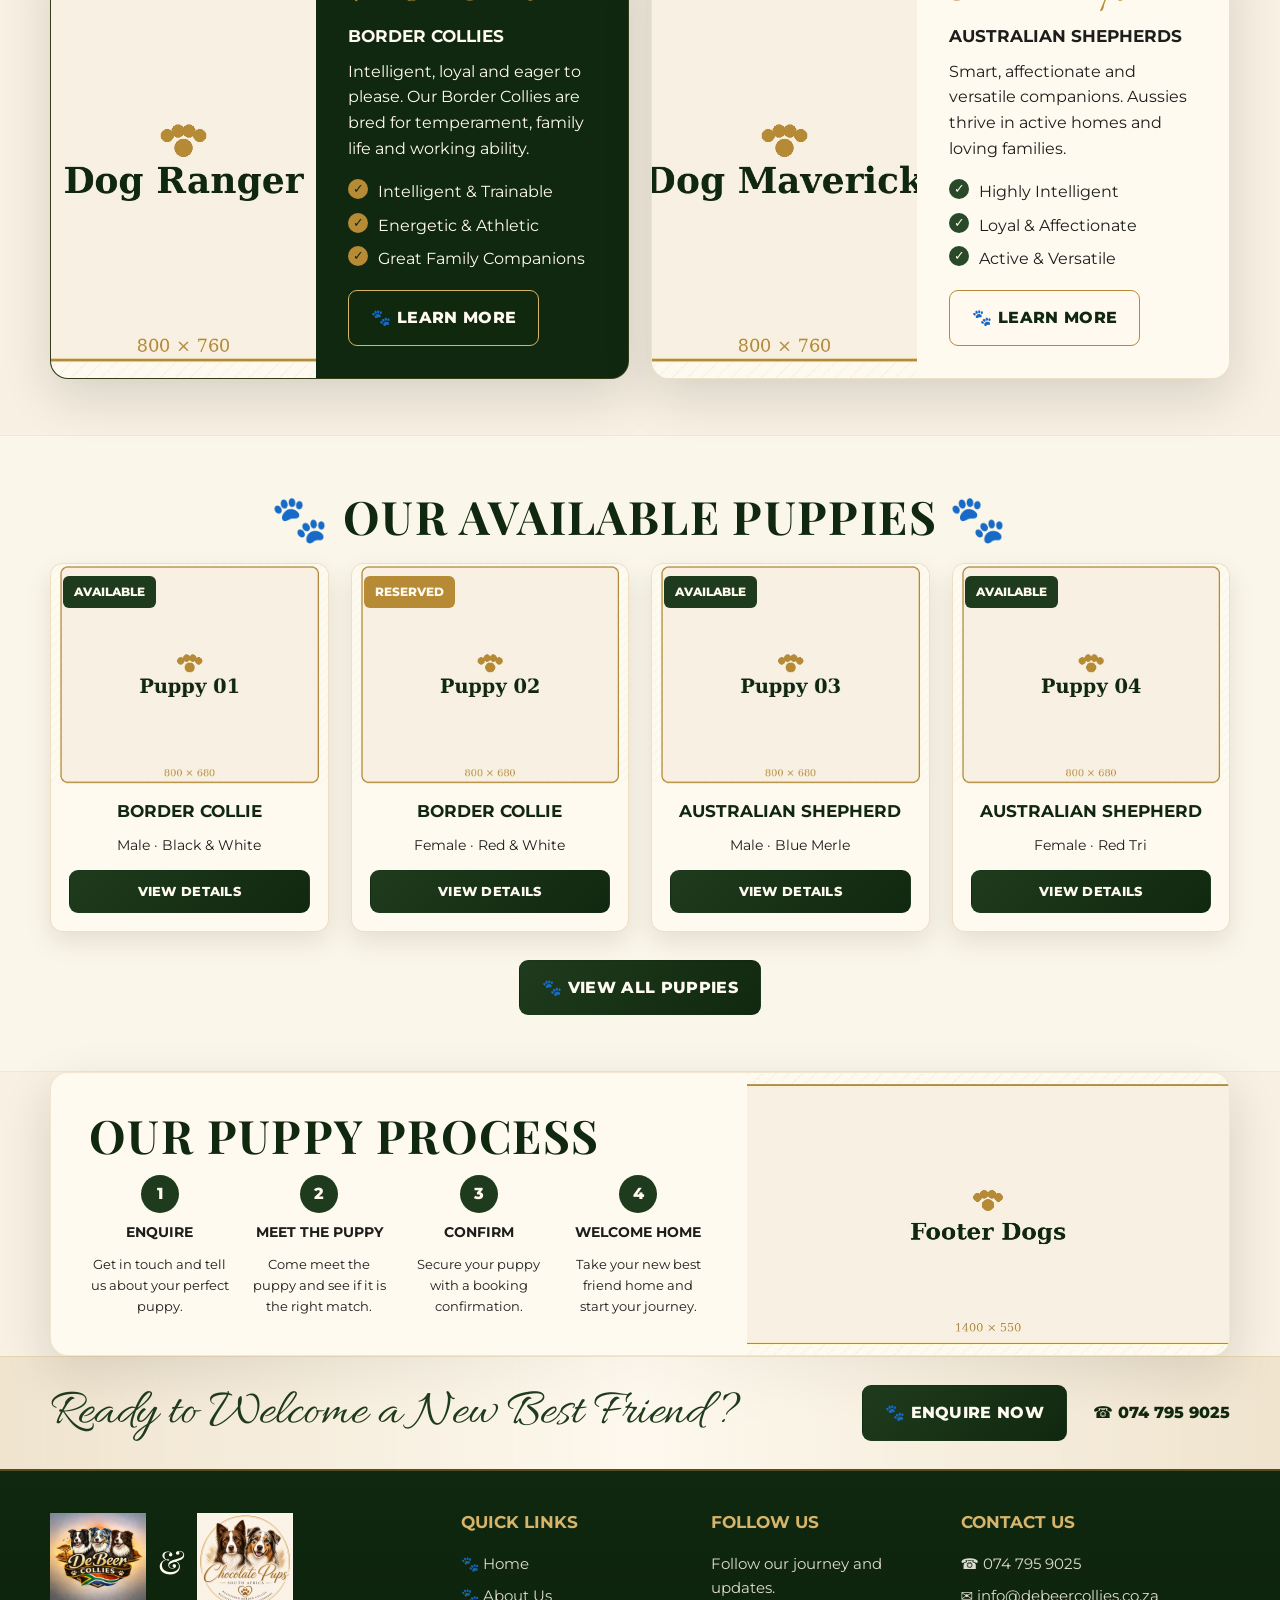
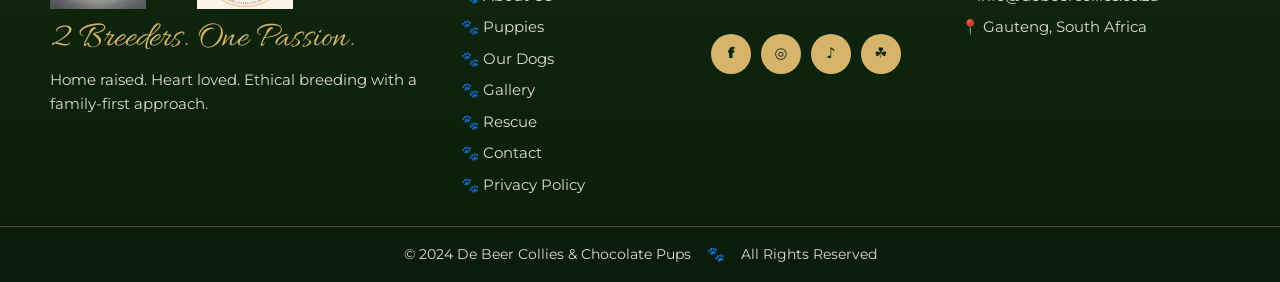
==== commit ce9aac78: "Update: Small stuff" ====
--- a/index.html
+++ b/index.html
@@ -25,8 +25,15 @@
       <span class="brand-logo-wrap"><img src="assets/images/logos-and-fancy/logo-chocolate-pups.png" alt="Chocolate Pups South Africa logo"></span>
     </a>
 
-    <nav class="main-nav" aria-label="Main navigation"><a href="index.html" class="nav-link" data-page="index.html">Home</a><a href="about.html" class="nav-link" data-page="about.html">About Us</a><a href="puppies.html" class="nav-link" data-page="puppies.html">Puppies</a><a href="our-dogs.html" class="nav-link" data-page="our-dogs.html">Our Dogs</a><a href="gallery.html" class="nav-link" data-page="gallery.html">Gallery</a><a href="contact.html" class="nav-link" data-page="contact.html">Contact</a></nav>
-
+    <nav class="main-nav" aria-label="Main navigation">
+      <a href="index.html" class="nav-link" data-page="index.html">Home</a>
+      <a href="about.html" class="nav-link" data-page="about.html">About Us</a>
+      <a href="puppies.html" class="nav-link" data-page="puppies.html">Puppies</a>
+      <a href="our-dogs.html" class="nav-link" data-page="our-dogs.html">Our Dogs</a>
+      <a href="gallery.html" class="nav-link" data-page="gallery.html">Gallery</a>
+      <a href="rescue.html" class="nav-link" data-page="rescue.html">Rescue</a>
+      <a href="contact.html" class="nav-link" data-page="contact.html">Contact</a>
+    </nav>
     <div class="header-actions">
       <a class="header-phone" href="tel:0747959025" aria-label="Call 074 795 9025"><span>☎</span> 074 795 9025</a>
       <a class="btn btn-gold btn-small" href="contact.html">Enquire Now <span class="paw">🐾</span></a>
@@ -38,7 +45,13 @@
   </div>
   <div class="mobile-menu" id="mobileMenu" data-mobile-menu>
     <div class="mobile-menu-card">
-      <a href="index.html" class="mobile-nav-link">Home</a><a href="about.html" class="mobile-nav-link">About Us</a><a href="puppies.html" class="mobile-nav-link">Puppies</a><a href="our-dogs.html" class="mobile-nav-link">Our Dogs</a><a href="gallery.html" class="mobile-nav-link">Gallery</a><a href="contact.html" class="mobile-nav-link">Contact</a>
+      <a href="index.html" class="mobile-nav-link">Home</a>
+      <a href="about.html" class="mobile-nav-link">About Us</a>
+      <a href="puppies.html" class="mobile-nav-link">Puppies</a>
+      <a href="our-dogs.html" class="mobile-nav-link">Our Dogs</a>
+      <a href="gallery.html" class="mobile-nav-link">Gallery</a>
+      <a href="rescue.html" class="mobile-nav-link">Rescue</a>
+      <a href="contact.html" class="mobile-nav-link">Contact</a>
       <a class="btn btn-gold btn-full" href="contact.html">Enquire Now <span class="paw">🐾</span></a>
       <a class="mobile-phone" href="tel:0747959025">☎ 074 795 9025</a>
     </div>
@@ -135,7 +148,7 @@
         <span>&amp;</span>
         <img src="assets/images/logos-and-fancy/logo-chocolate-pups.png" alt="Chocolate Pups South Africa logo">
       </div>
-      <p class="script footer-script">2 Breeds. One Passion.</p>
+      <p class="script footer-script">2 Breeders. One Passion.</p>
       <p>Home raised. Heart loved. Ethical breeding with a family-first approach.</p>
     </div>
     <div class="footer-col">
@@ -145,6 +158,7 @@
       <a href="puppies.html">🐾 Puppies</a>
       <a href="our-dogs.html">🐾 Our Dogs</a>
       <a href="gallery.html">🐾 Gallery</a>
+      <a href="rescue.html">🐾 Rescue</a>
       <a href="contact.html">🐾 Contact</a>
       <a href="privacy.html">🐾 Privacy Policy</a>
     </div>
--- a/styles.css
+++ b/styles.css
@@ -187,10 +187,51 @@
 .paw-above { color: var(--green); font-size: 2rem; }
 .gallery-heading h1 span { color: var(--gold); }
 .gallery-heading p { font-size: 1.18rem; margin-bottom: 6px; }
-.gallery-heading .script { color: var(--green); }
-.decor-leaves { position: absolute; width: 180px; height: 180px; opacity: .35; top: 20px; background: radial-gradient(ellipse at center, rgba(31,59,29,.3), transparent 58%); border-radius: 50%; }
-.decor-leaves.left { left: 0; }
-.decor-leaves.right { right: 0; }
+.gallery-heading .script {
+  color: var(--green);
+  font-size: clamp(1.65rem, 2.25vw, 2.25rem);
+  line-height: 1;
+  margin-top: 8px;
+}
+.decor-leaves {
+  position: absolute;
+  top: 22px;
+  width: 260px;
+  height: 220px;
+  background-image: url("assets/images/logos-and-fancy/olive-leaves.png");
+  background-repeat: no-repeat;
+  background-size: contain;
+  background-position: center;
+  opacity: 0.42;
+  pointer-events: none;
+  z-index: 0;
+}
+
+.decor-leaves.left {
+  left: -35px;
+}
+
+.decor-leaves.right {
+  right: -35px;
+  transform: scaleX(-1);
+}
+
+.gallery-heading {
+  text-align: center;
+  position: relative;
+  z-index: 1;
+}
+
+.gallery-heading .decor-line {
+  justify-content: center;
+  width: min(520px, 100%);
+  margin-left: auto;
+  margin-right: auto;
+}
+
+
+
+
 .gallery-filters { display: flex; flex-wrap: wrap; gap: 16px; margin-bottom: 22px; align-items: center; }
 .gallery-filters button { border: 1px solid rgba(183,138,53,.28); background: rgba(255,250,240,.65); color: var(--green-dark); border-radius: 999px; padding: 12px 28px; text-transform: uppercase; font-weight: 800; cursor: pointer; }
 .gallery-filters button.active, .gallery-filters button:hover { background: var(--green-dark); color: var(--cream-light); }
@@ -208,6 +249,34 @@
 .contact-hero { position: relative; min-height: 430px; background: var(--cream-light); display: grid; grid-template-columns: .8fr 1.2fr .8fr; align-items: center; overflow: hidden; border-bottom: 1px solid rgba(183,138,53,.18); }
 .contact-title { text-align: center; z-index: 1; padding: 45px 20px; }
 .contact-title .script { color: var(--green); margin: 0; }
+.contact-title .decor-line {
+  justify-content: center;
+  width: min(520px, 100%);
+  margin-left: auto;
+  margin-right: auto;
+}
+.contact-heading-split {
+  display: flex;
+  flex-direction: column;
+  align-items: center;
+  gap: 0;
+  line-height: 0.88;
+  margin: 22px 0;
+}
+
+.contact-heading-split span {
+  display: block;
+}
+
+.contact-heading-split span:last-child {
+  font-size: 0.82em;
+  letter-spacing: 0.08em;
+}
+
+.contact-intro strong {
+  font-weight: 800;
+  color: var(--green-dark);
+}
 .contact-dog { height: 100%; }
 .contact-dog img { width: 100%; height: 100%; object-fit: cover; }
 .contact-dog.left img { mask-image: linear-gradient(90deg, #000 0%, #000 72%, transparent 100%); }
@@ -264,10 +333,29 @@
 .footer-logos { display: flex; align-items: center; gap: 12px; }
 .footer-logos img { width: 96px; height: 96px; object-fit: contain; }
 .footer-logos span { font-family: 'Playfair Display', serif; font-size: 2rem; color: var(--cream-light); }
-.footer-script { color: var(--gold-light); font-size: 2.1rem; margin: 12px 0; }
-.footer-col { display: grid; align-content: start; gap: 8px; }
-.footer-col h3 { color: var(--gold-light); }
-.footer-col a, .footer-col span, .footer-col p, .footer-brand p { color: rgba(255,250,240,.86); font-size: .92rem; }
+.footer-script { 
+  color: var(--gold-light); 
+  font-size: 2.25rem; 
+  margin: 12px 0; 
+}
+
+.footer-col { 
+  display: grid; 
+  align-content: start; 
+  gap: 8px; 
+}
+
+.footer-col h3 { 
+  color: var(--gold-light); 
+}
+
+.footer-col a, 
+.footer-col span, 
+.footer-col p, 
+.footer-brand p:not(.footer-script) { 
+  color: rgba(255,250,240,.86); 
+  font-size: .92rem; 
+}
 .socials { display: flex; gap: 10px; margin-top: 10px; }
 .socials a { width: 40px; height: 40px; border-radius: 50%; display: grid; place-items: center; background: var(--gold-light); color: var(--green-dark); font-weight: 900; }
 .footer-bottom { border-top: 1px solid rgba(214,180,106,.35); display: flex; justify-content: center; gap: 16px; align-items: center; padding: 16px; color: rgba(255,250,240,.86); font-size: .9rem; text-align: center; }
@@ -330,3 +418,463 @@
   .btn { width: 100%; }
   .hero-buttons { width: 100%; }
 }
+
+/* Rescue page */
+.rescue-hero {
+  display: grid;
+  grid-template-columns: minmax(340px, 43%) 1fr;
+  min-height: 560px;
+  background: linear-gradient(90deg, var(--cream-light), var(--cream) 46%, rgba(247,240,227,.86));
+  overflow: hidden;
+  border-bottom: 1px solid rgba(183,138,53,.18);
+}
+
+.rescue-hero-copy {
+  padding: clamp(42px, 6vw, 82px) clamp(22px, 5vw, 72px);
+  display: flex;
+  flex-direction: column;
+  justify-content: center;
+  position: relative;
+  z-index: 2;
+}
+
+.rescue-hero-copy .script {
+  margin-bottom: 8px;
+  color: var(--gold);
+}
+
+.rescue-hero-copy p:not(.script) {
+  max-width: 610px;
+  font-size: 1.02rem;
+}
+
+.rescue-hero-subtitle {
+  color: var(--green-dark);
+  font-size: clamp(1.28rem, 2vw, 1.8rem);
+  text-transform: none;
+  letter-spacing: .02em;
+}
+
+.rescue-lead {
+  font-family: 'Playfair Display', serif;
+  color: var(--green-dark);
+  font-size: 1.35rem !important;
+  line-height: 1.35;
+}
+
+.rescue-static-label,
+.rescue-static-center,
+.rescue-cta-label {
+  display: inline-flex;
+  align-items: center;
+  justify-content: center;
+  gap: 8px;
+  width: fit-content;
+  margin-top: 14px;
+  padding: 13px 22px;
+  border-radius: 9px;
+  background: linear-gradient(135deg, var(--green), var(--green-dark));
+  color: var(--cream-light);
+  border: 1px solid rgba(214,180,106,.35);
+  box-shadow: var(--soft-shadow);
+  font-weight: 800;
+  text-transform: uppercase;
+  letter-spacing: .02em;
+}
+
+.rescue-hero-image {
+  min-height: 460px;
+  position: relative;
+}
+
+.rescue-hero-image:before {
+  content: '';
+  position: absolute;
+  inset: 0;
+  z-index: 1;
+  pointer-events: none;
+  background: linear-gradient(90deg, var(--cream-light) 0%, rgba(247,240,227,.72) 12%, rgba(247,240,227,0) 34%);
+}
+
+.rescue-hero-image img {
+  width: 100%;
+  height: 100%;
+  object-fit: cover;
+}
+
+.rescue-quote-card {
+  position: absolute;
+  right: clamp(18px, 5vw, 80px);
+  top: 50%;
+  transform: translateY(-50%);
+  z-index: 2;
+  width: min(250px, 32vw);
+  min-height: 250px;
+  padding: 34px 28px;
+  display: grid;
+  place-items: center;
+  text-align: center;
+  background: rgba(16,40,15,.93);
+  color: var(--cream-light);
+  border: 1px solid rgba(214,180,106,.38);
+  border-radius: 46% 46% 48% 48% / 40% 40% 58% 58%;
+  box-shadow: var(--shadow);
+}
+
+.rescue-quote-card .script {
+  color: var(--gold-light);
+  font-size: 2.05rem;
+  line-height: .95;
+  margin: 0;
+}
+
+.rescue-quote-card span {
+  color: var(--gold);
+  font-size: 1.8rem;
+}
+
+.rescue-intro-grid {
+  display: grid;
+  grid-template-columns: .9fr 1.04fr .78fr;
+  gap: 32px;
+  align-items: center;
+}
+
+.rescue-photo-card,
+.rescue-commitment-card,
+.rescue-dogs-panel,
+.rescue-actions-card {
+  background: rgba(255,250,240,.78);
+  border: 1px solid rgba(183,138,53,.22);
+  border-radius: var(--radius);
+  box-shadow: var(--soft-shadow);
+  overflow: hidden;
+}
+
+.rescue-photo-card img {
+  width: 100%;
+  height: 380px;
+  object-fit: cover;
+}
+
+.rescue-story-copy {
+  padding: 12px 4px;
+}
+
+.rescue-story-copy .script {
+  color: var(--gold);
+  margin: 10px 0 0;
+}
+
+.rescue-story-copy .decor-line:before,
+.rescue-story-copy .decor-line:after {
+  max-width: 120px;
+}
+
+.rescue-actions-card {
+  padding: 22px;
+  display: grid;
+  gap: 16px;
+}
+
+.rescue-action-item {
+  display: grid;
+  grid-template-columns: 54px 1fr;
+  gap: 14px;
+  align-items: start;
+}
+
+.rescue-action-item > span {
+  width: 54px;
+  height: 54px;
+  border-radius: 50%;
+  display: grid;
+  place-items: center;
+  background: var(--green-dark);
+  color: var(--gold-light);
+  font-size: 1.5rem;
+}
+
+.rescue-action-item h3 {
+  color: var(--green-dark);
+  margin-bottom: 3px;
+}
+
+.rescue-action-item p {
+  font-size: .88rem;
+  margin: 0;
+}
+
+.rescue-family-grid {
+  display: grid;
+  grid-template-columns: .76fr 1.34fr;
+  gap: 24px;
+  align-items: stretch;
+}
+
+.rescue-commitment-card {
+  padding: 34px 30px;
+  text-align: center;
+}
+
+.rescue-icon-large {
+  width: 86px;
+  height: 86px;
+  margin: 0 auto 16px;
+  border-radius: 50%;
+  display: grid;
+  place-items: center;
+  border: 2px solid rgba(183,138,53,.35);
+  background: rgba(247,240,227,.75);
+  color: var(--green-dark);
+  font-size: 2.5rem;
+}
+
+.rescue-commitment-card h2 {
+  font-size: clamp(1.75rem, 2.8vw, 2.35rem);
+}
+
+.rescue-commitment-card strong {
+  color: var(--green-dark);
+}
+
+.rescue-dogs-panel {
+  padding: 28px;
+}
+
+.rescue-dogs-panel .section-heading h2 {
+  font-size: clamp(1.75rem, 2.6vw, 2.45rem);
+}
+
+.rescue-dogs-grid {
+  display: grid;
+  grid-template-columns: repeat(5, 1fr);
+  gap: 12px;
+}
+
+.rescue-dog-card {
+  background: var(--cream-light);
+  border: 1px solid rgba(183,138,53,.22);
+  border-radius: 12px;
+  overflow: hidden;
+  text-align: center;
+  box-shadow: 0 8px 18px rgba(28, 23, 13, .08);
+}
+
+.rescue-dog-card img {
+  width: 100%;
+  height: 158px;
+  object-fit: cover;
+}
+
+.rescue-dog-card h3 {
+  margin: 12px 8px 2px;
+  color: var(--green-dark);
+  font-family: 'Playfair Display', serif;
+  letter-spacing: .06em;
+}
+
+.rescue-dog-card p {
+  margin: 0 8px 13px;
+  font-size: .83rem;
+  color: var(--muted);
+}
+
+.rescue-static-center {
+  margin: 22px auto 0;
+}
+
+.rescue-values-strip .strip-grid div {
+  background: rgba(255,250,240,.22);
+  border-radius: 16px;
+  border-right: 1px solid rgba(183,138,53,.20);
+}
+
+.rescue-cta-band {
+  background: linear-gradient(90deg, rgba(16,40,15,.98), rgba(31,59,29,.94));
+  color: var(--cream-light);
+  border-top: 1px solid rgba(214,180,106,.45);
+  border-bottom: 1px solid rgba(214,180,106,.45);
+}
+
+.rescue-cta-inner {
+  display: grid;
+  grid-template-columns: .58fr 1fr auto;
+  align-items: center;
+  gap: 30px;
+  padding: 34px 0;
+}
+
+.rescue-cta-inner img {
+  width: 100%;
+  height: 210px;
+  object-fit: cover;
+  border-radius: 14px;
+  box-shadow: var(--shadow);
+}
+
+.rescue-cta-inner .script {
+  color: var(--gold-light);
+  margin-bottom: 8px;
+  font-size: clamp(2rem, 4vw, 3rem);
+}
+
+.rescue-cta-inner p:not(.script) {
+  color: rgba(255,250,240,.88);
+  margin-bottom: 0;
+}
+
+.rescue-cta-label {
+  margin-top: 0;
+  background: rgba(255,250,240,.06);
+  border: 1px solid var(--gold);
+  min-width: 190px;
+}
+
+@media (max-width: 1120px) {
+  .rescue-intro-grid {
+    grid-template-columns: 1fr 1fr;
+  }
+
+  .rescue-actions-card {
+    grid-column: 1 / -1;
+    grid-template-columns: repeat(2, 1fr);
+  }
+
+  .rescue-family-grid,
+  .rescue-cta-inner {
+    grid-template-columns: 1fr;
+  }
+
+  .rescue-cta-label {
+    margin: auto;
+  }
+}
+
+@media (max-width: 820px) {
+  .rescue-hero {
+    grid-template-columns: 1fr;
+    min-height: auto;
+  }
+
+  .rescue-hero-image {
+    min-height: 320px;
+    order: -1;
+  }
+
+  .rescue-hero-image:before {
+    background: linear-gradient(0deg, var(--cream-light) 0%, rgba(247,240,227,.55) 18%, rgba(247,240,227,0) 48%);
+  }
+
+  .rescue-quote-card {
+    right: 18px;
+    bottom: 18px;
+    top: auto;
+    transform: none;
+    width: 210px;
+    min-height: 180px;
+    padding: 24px 18px;
+  }
+
+  .rescue-quote-card .script {
+    font-size: 1.6rem;
+  }
+
+  .rescue-intro-grid,
+  .rescue-actions-card {
+    grid-template-columns: 1fr;
+  }
+
+  .rescue-dogs-grid {
+    grid-template-columns: repeat(2, 1fr);
+  }
+
+  .rescue-dog-card img {
+    height: 210px;
+  }
+}
+
+@media (max-width: 560px) {
+  .rescue-static-label,
+  .rescue-static-center,
+  .rescue-cta-label {
+    width: 100%;
+  }
+
+  .rescue-quote-card {
+    width: 178px;
+    min-height: 160px;
+  }
+
+  .rescue-dogs-grid {
+    grid-template-columns: 1fr;
+  }
+
+  .rescue-dog-card img {
+    height: 240px;
+  }
+}
+
+
+/* --------------------------------------------------
+   Rescue typography alignment
+   Makes Rescue feel closer to the rest of the site
+-------------------------------------------------- */
+
+/* Keep Rescue page cursive consistent with the global script style */
+.rescue-hero-copy .script,
+.rescue-story-copy .script {
+  font-family: 'Allura', cursive;
+  color: var(--green);
+  font-weight: 400;
+  line-height: 1;
+}
+
+/* Keep Rescue main heading aligned with About / other page headings */
+.rescue-hero h1,
+.rescue-commitment-card h2,
+.rescue-dogs-panel .section-heading h2 {
+  font-family: 'Playfair Display', serif;
+  color: var(--green-dark);
+  text-transform: uppercase;
+  letter-spacing: .03em;
+  line-height: 1.08;
+}
+
+/* Make the Rescue subtitle behave more like the other hero subtitles */
+.rescue-hero-subtitle {
+  font-family: 'Playfair Display', serif;
+  color: var(--gold);
+  text-transform: uppercase;
+  letter-spacing: .03em;
+  font-size: clamp(1.3rem, 2vw, 1.8rem);
+  line-height: 1.08;
+}
+
+/* Make the Rescue lead paragraph use normal body text instead of a different heading-style feel */
+.rescue-lead {
+  font-family: 'Montserrat', system-ui, -apple-system, BlinkMacSystemFont, 'Segoe UI', sans-serif !important;
+  color: var(--text);
+  font-size: 1.05rem !important;
+  line-height: 1.6;
+  font-weight: 500;
+}
+
+/* Keep Rescue card text consistent with the rest of the site */
+.rescue-hero-copy p:not(.script),
+.rescue-action-item p,
+.rescue-dog-card p,
+.rescue-commitment-card p,
+.rescue-cta-inner p:not(.script) {
+  font-family: 'Montserrat', system-ui, -apple-system, BlinkMacSystemFont, 'Segoe UI', sans-serif;
+}
+
+/* Make rescue dog names feel like normal card headings */
+.rescue-dog-card h3 {
+  font-family: 'Montserrat', system-ui, -apple-system, BlinkMacSystemFont, 'Segoe UI', sans-serif;
+  color: var(--green-dark);
+  text-transform: uppercase;
+  letter-spacing: .04em;
+  font-size: 1rem;
+  font-weight: 800;
+}
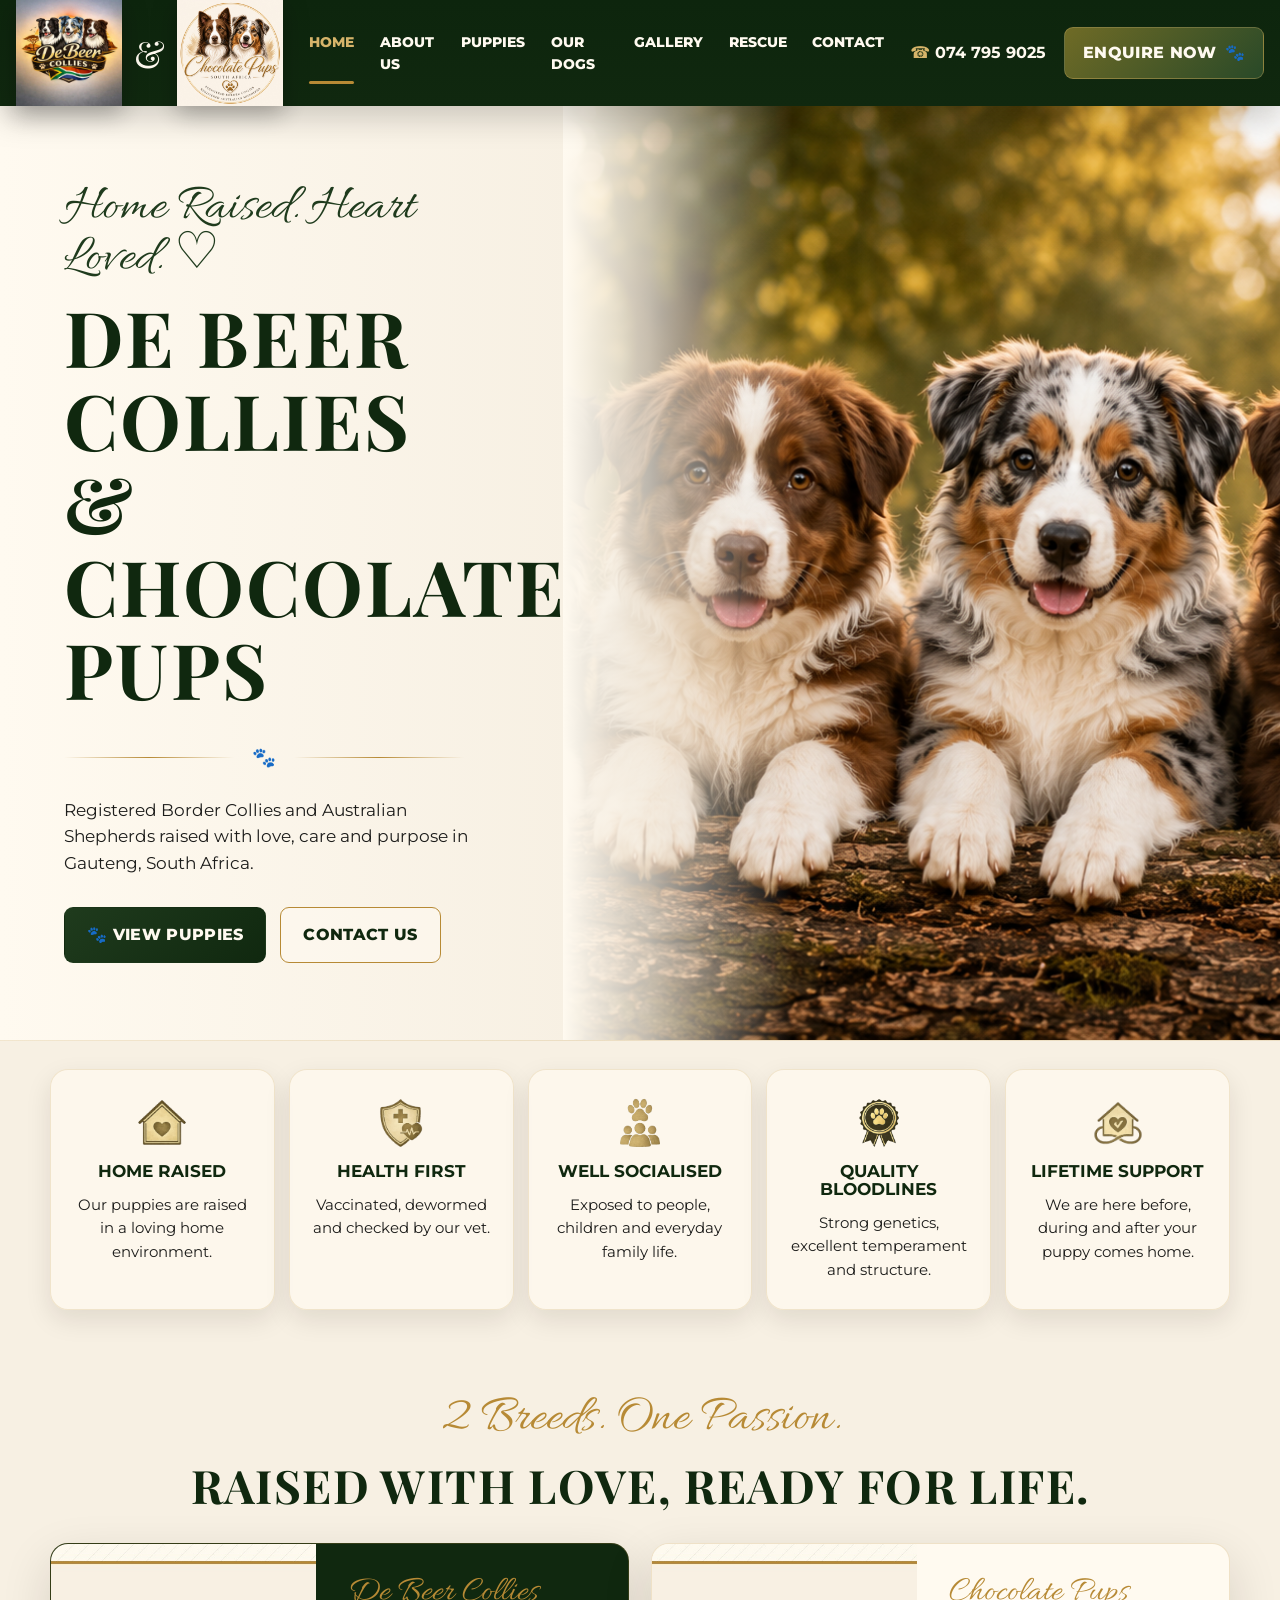
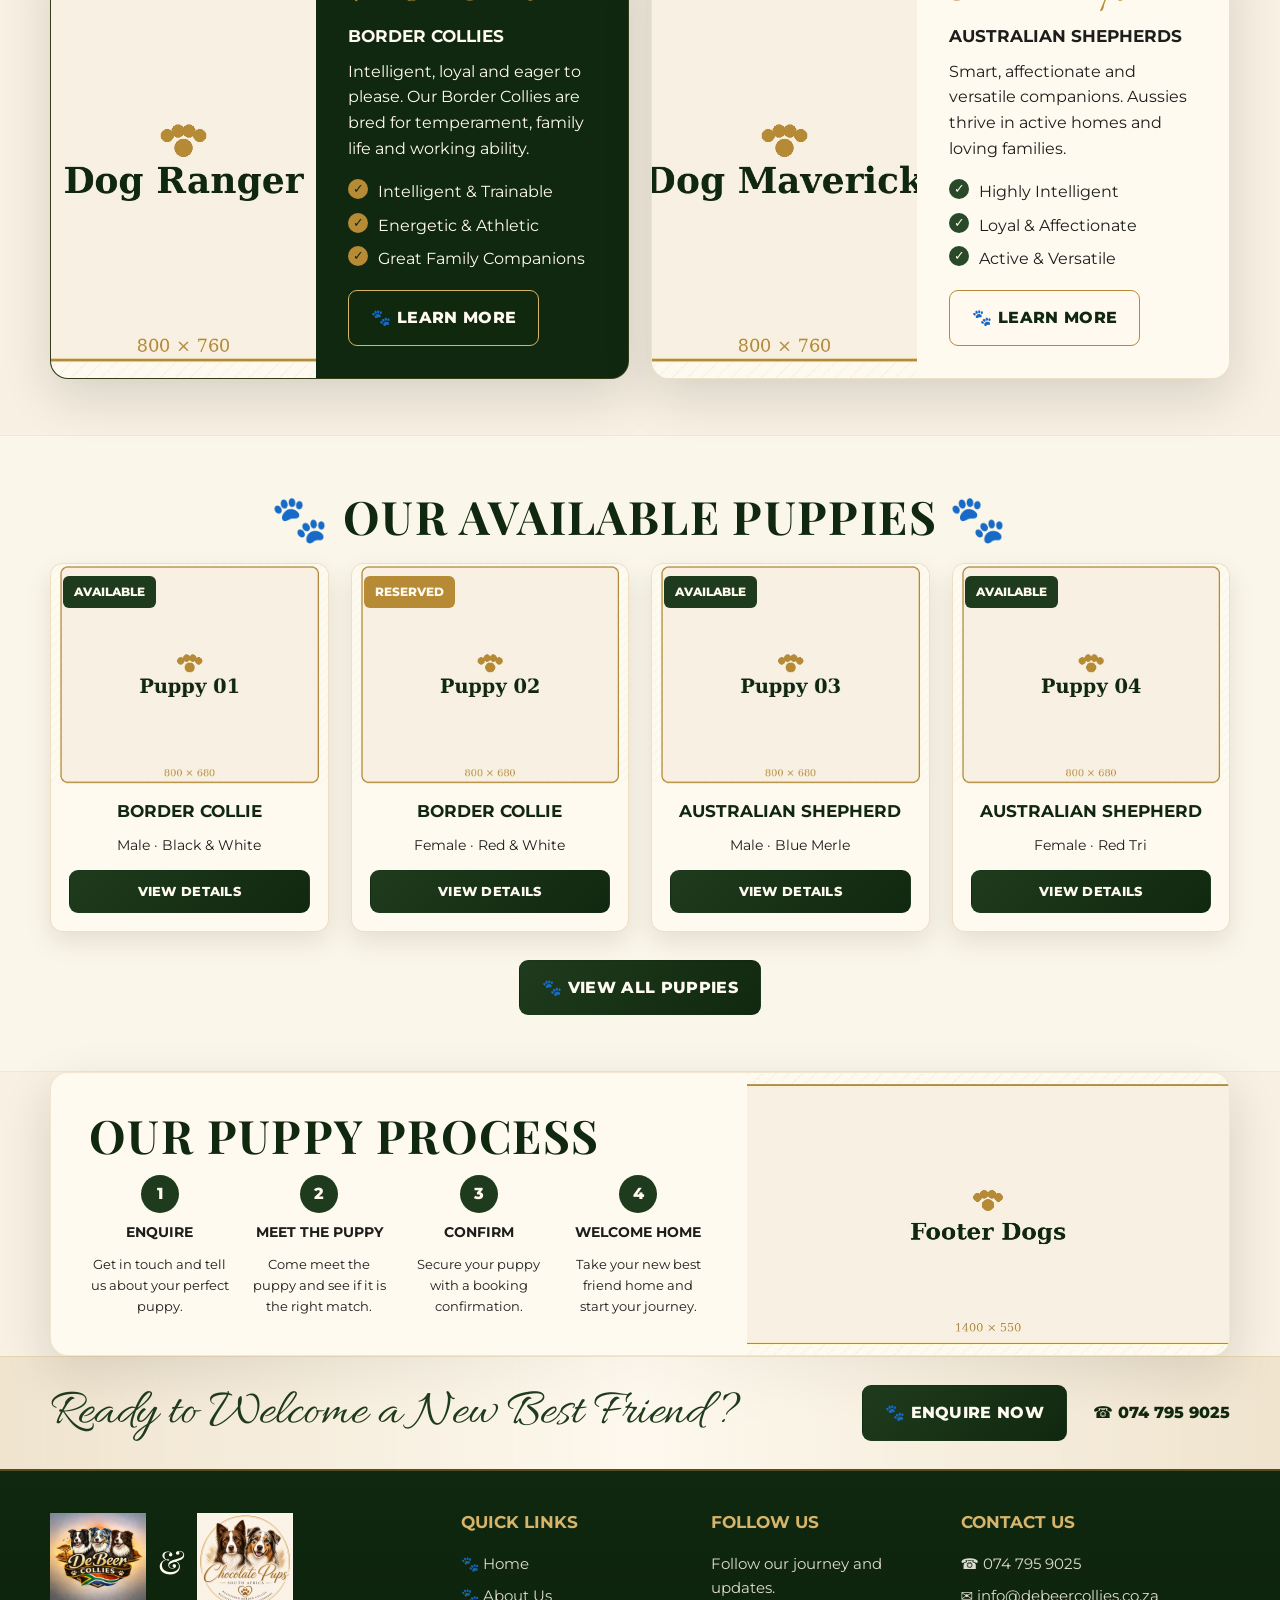
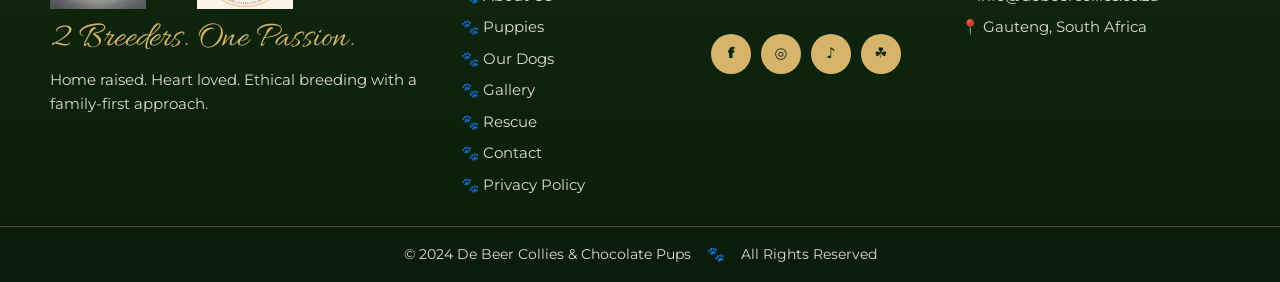
==== commit 32dd53ac: "Update icons" ====
--- a/index.html
+++ b/index.html
@@ -73,11 +73,11 @@
   <div class="hero-image"><img src="assets/images/big-dogs/hero-home.jpg" alt="Placeholder for Border Collie and Australian Shepherd puppies"></div>
 </section>
 <div class="feature-grid container">
-  <article class="feature-card"><span class="icon">⌂</span><h3>Home Raised</h3><p>Our puppies are raised in a loving home environment.</p></article>
-  <article class="feature-card"><span class="icon">✚</span><h3>Health First</h3><p>Vaccinated, dewormed and checked by our vet.</p></article>
-  <article class="feature-card"><span class="icon">👥</span><h3>Well Socialised</h3><p>Exposed to people, children and everyday family life.</p></article>
-  <article class="feature-card"><span class="icon">✹</span><h3>Quality Bloodlines</h3><p>Strong genetics, excellent temperament and structure.</p></article>
-  <article class="feature-card"><span class="icon">♡</span><h3>Lifetime Support</h3><p>We are here before, during and after your puppy comes home.</p></article>
+  <article class="feature-card"><span class="icon"><img src="assets/images/icons/home-raised.png" alt=""></span><h3>Home Raised</h3><p>Our puppies are raised in a loving home environment.</p></article>
+  <article class="feature-card"><span class="icon"><img src="assets/images/icons/health-first.png" alt=""></span><h3>Health First</h3><p>Vaccinated, dewormed and checked by our vet.</p></article>
+  <article class="feature-card"><span class="icon"><img src="assets/images/icons/well-socialised.png" alt=""></span><h3>Well Socialised</h3><p>Exposed to people, children and everyday family life.</p></article>
+  <article class="feature-card"><span class="icon"><img src="assets/images/icons/quality-bloodlines.png" alt=""></span><h3>Quality Bloodlines</h3><p>Strong genetics, excellent temperament and structure.</p></article>
+  <article class="feature-card"><span class="icon"><img src="assets/images/icons/lifetime-support.png" alt=""></span><h3>Lifetime Support</h3><p>We are here before, during and after your puppy comes home.</p></article>
 </div>
 <section class="container section two-breeds">
   <div class="section-heading">
@@ -206,4 +206,4 @@
 </div>
 <script src="script.js"></script>
 </body>
-</html>+</html>
--- a/styles.css
+++ b/styles.css
@@ -96,6 +96,7 @@
 .feature-grid { display: grid; grid-template-columns: repeat(5, 1fr); gap: 14px; padding-top: 28px; padding-bottom: 28px; }
 .feature-card { background: rgba(255,250,240,.72); border: 1px solid rgba(183,138,53,.18); border-radius: var(--radius); padding: 26px 20px; text-align: center; box-shadow: var(--soft-shadow); }
 .feature-card .icon { display: grid; place-items: center; margin: 0 auto 12px; width: 54px; height: 54px; color: var(--green); font-size: 2.2rem; }
+.feature-card .icon img { display: block; width: 52px; height: 52px; object-fit: contain; }
 .feature-card h3 { color: var(--green-dark); }
 .feature-card p { font-size: .92rem; margin-bottom: 0; }
 .section-heading { text-align: center; margin-bottom: 32px; }
@@ -140,7 +141,8 @@
 .strip-grid.five { grid-template-columns: repeat(5,1fr); }
 .strip-grid div { text-align: center; padding: 16px; border-right: 1px solid rgba(183,138,53,.24); }
 .strip-grid div:last-child { border-right: none; }
-.strip-grid span { font-size: 2.2rem; color: var(--green); }
+.strip-grid span { display: flex; align-items: center; justify-content: center; min-height: 58px; font-size: 2.2rem; color: var(--green); }
+.strip-grid span img { display: block; width: 56px; height: 56px; object-fit: contain; }
 .strip-grid h3 { color: var(--green-dark); margin-top: 8px; }
 .strip-grid p { font-size: .88rem; margin-bottom: 0; }
 
@@ -304,7 +306,8 @@
 .visit-inner img { height: 240px; width: 100%; object-fit: cover; border-radius: 14px; }
 .visit-inner h2 { color: var(--cream-light); }
 .visit-inner .script { color: var(--gold-light); display: block; text-transform: none; }
-.visit-badge { border: 2px solid var(--gold); border-radius: 50%; width: 180px; height: 180px; display: grid; place-items: center; text-align: center; color: var(--gold-light); font-family: 'Playfair Display', serif; text-transform: uppercase; }
+.visit-badge { width: 190px; height: 190px; display: grid; place-items: center; }
+.visit-badge img { display: block; width: 100%; height: 100%; object-fit: contain; }
 
 /* Privacy */
 .page-title-section { padding: 72px 0 34px; text-align: center; background: var(--cream-light); border-bottom: 1px solid rgba(183,138,53,.18); }
@@ -877,4 +880,4 @@
   letter-spacing: .04em;
   font-size: 1rem;
   font-weight: 800;
-}+}
